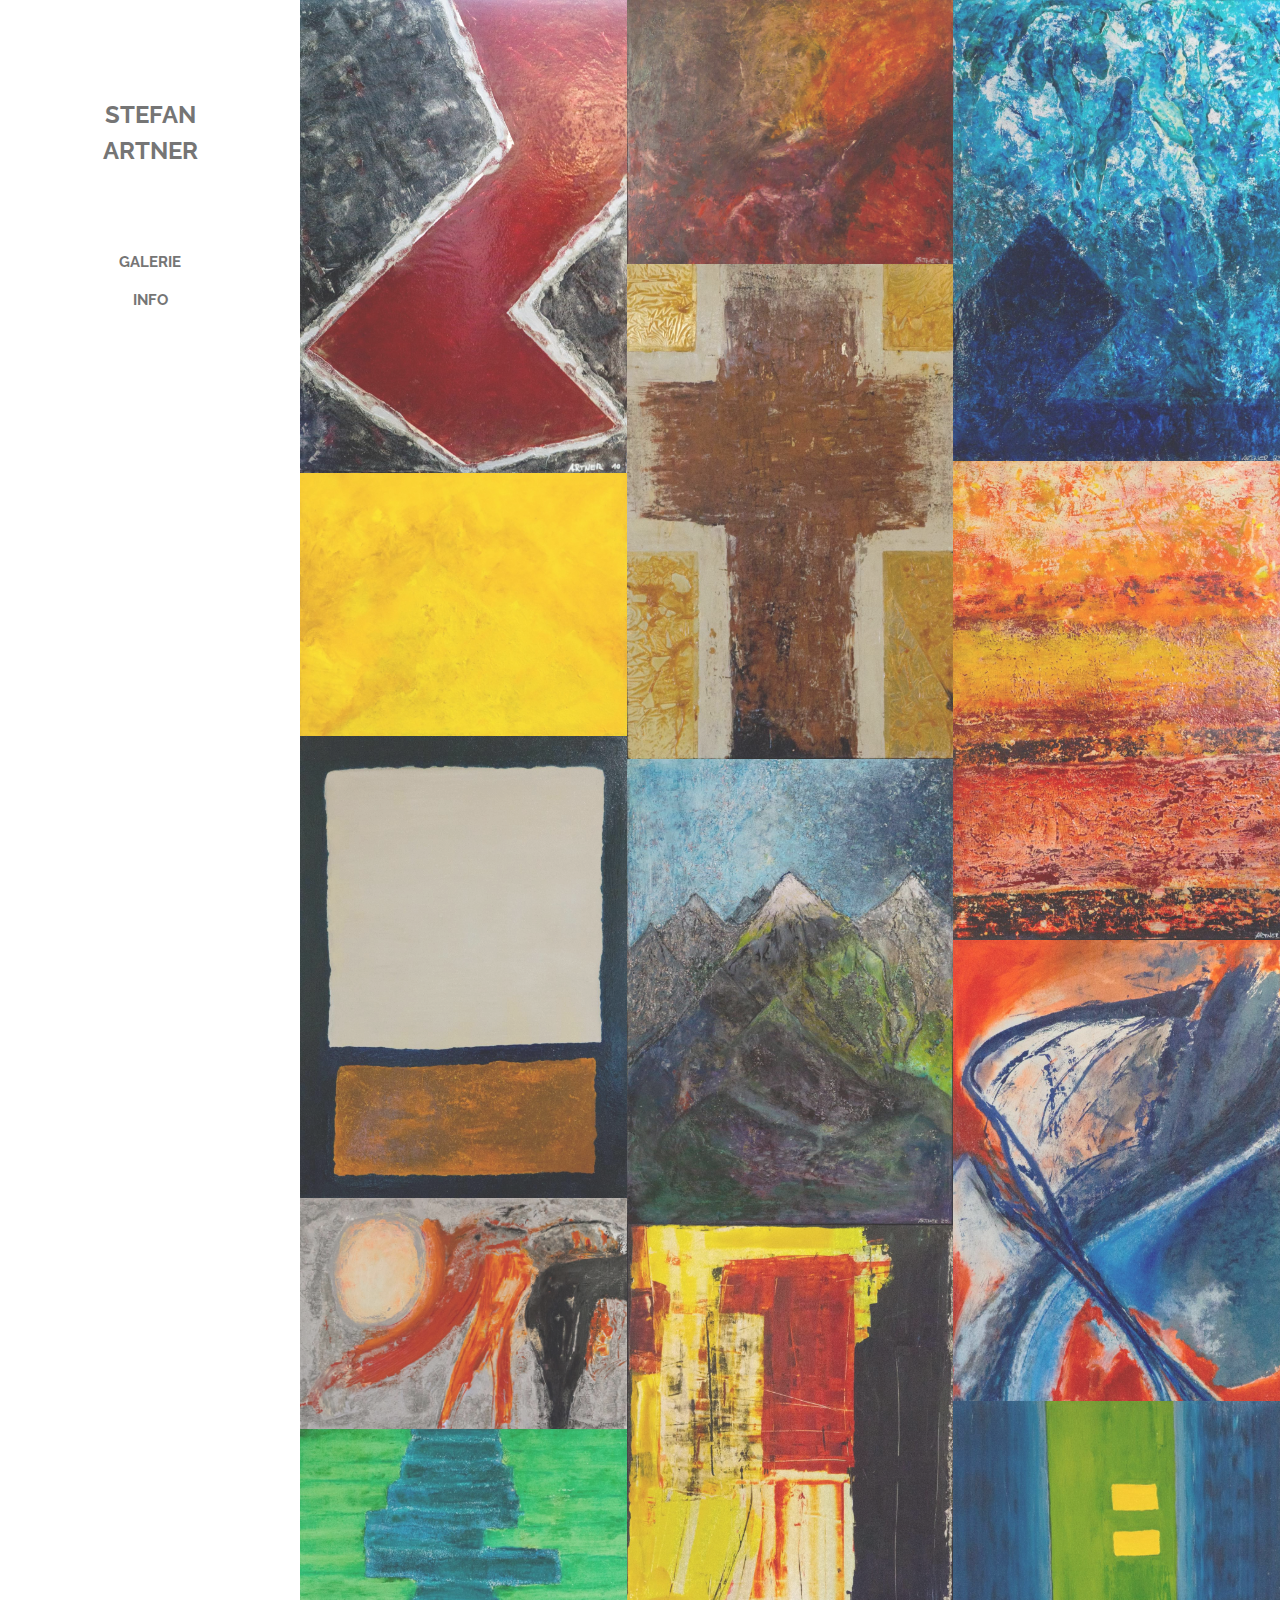
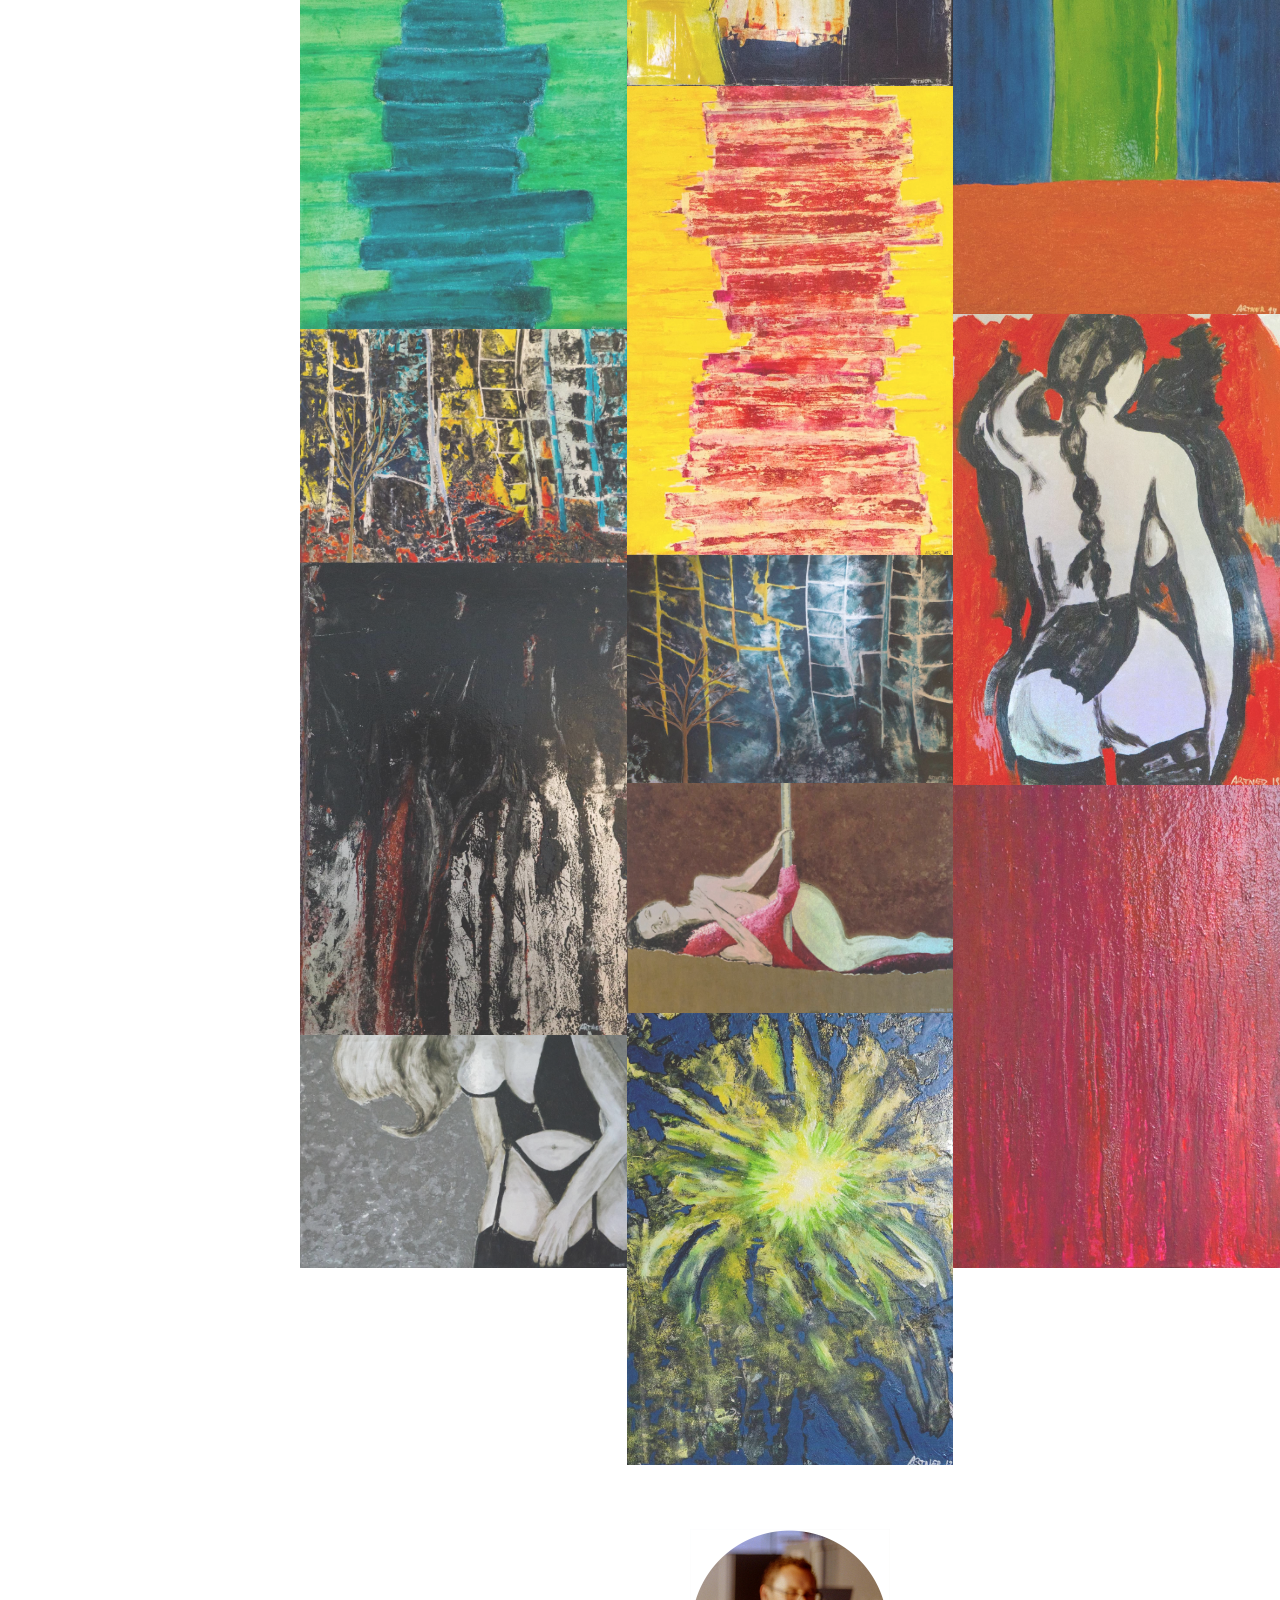
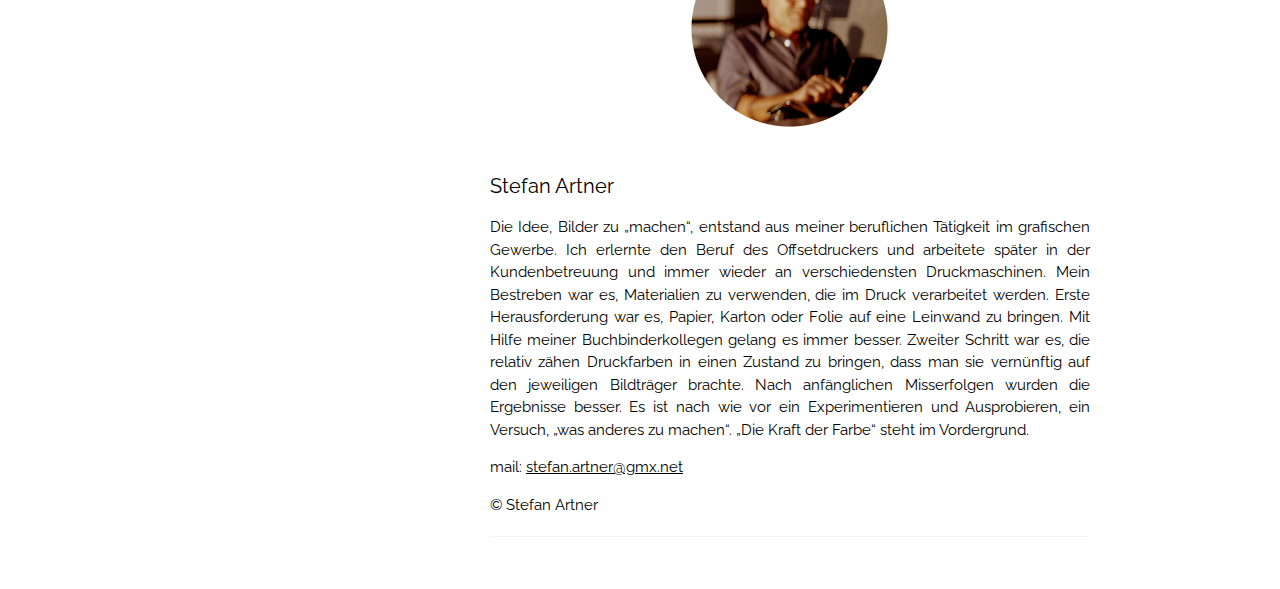
==== index.html @ 004d43f9 "Update index.html" ====
<!DOCTYPE html>
<html lang="en">
<head>
<title>Stefan Artner</title>
<meta charset="UTF-8">
<meta name="viewport" content="width=device-width, initial-scale=1">
<link rel="stylesheet" href="https://www.w3schools.com/w3css/4/w3.css">
<link rel="stylesheet" href="https://fonts.googleapis.com/css?family=Raleway">
<style>
body,h1,h2,h3,h4,h5 {font-family: "Raleway", sans-serif}
.w3-third img{margin-bottom: 0px; opacity: 0.8; cursor: pointer}
.w3-third img:hover{opacity: 1}
</style>
</head>
<body class="w3-light-white w3-content" style="max-width:1600px">

<!-- Sidebar/menu -->
<nav class="w3-sidebar w3-bar-block w3-white w3-animate-left w3-text-grey w3-collapse w3-top w3-center" style="z-index:3;width:300px;font-weight:bold" id="mySidebar"><br>
  <h3 class="w3-padding-64 w3-center"><b>STEFAN<br>ARTNER</b></h3>
  <a href="#" onclick="w3_close()" class="w3-bar-item w3-button">GALERIE</a> 
  <a href="#info" onclick="w3_close()" class="w3-bar-item w3-button">INFO</a> 
</nav>
<!-- Top menu on small screens -->
<header class="w3-container w3-top w3-hide-large w3-white w3-xlarge w3-padding-16">
  <span class="w3-left w3-padding">STEFAN ARTNER</span>
  <a href="javascript:void(0)" class="w3-right w3-button w3-white" onclick="w3_open()">☰</a>
</header>

<!-- Overlay effect when opening sidebar on small screens -->
<div class="w3-overlay w3-hide-large w3-animate-opacity" onclick="w3_close()" style="cursor:pointer" title="close side menu" id="myOverlay"></div>

<!-- !PAGE CONTENT! -->
<div class="w3-main" style="margin-left:300px">

  <!-- Push down content on small screens --> 
  <div class="w3-hide-large" style="margin-top:83px"></div>
  
  <!-- Photo grid -->
  <div class="w3-row">
    <div class="w3-third">
      <img src="gallery/5.jpg" style="width:100%" onclick="onClick(this)" loading="lazy" alt="'Der Weg'<br>70x101<br>&copy; Stefan Artner">
     <img src="gallery/2.jpg" style="width:100%" onclick="onClick(this)" loading="lazy" alt="'Da kummt die Sunn'<br>92x112<br>&copy; Stefan Artner">
      <img src="gallery/8.jpg" style="width:100%" onclick="onClick(this)" loading="lazy" alt="'Die Kraft der Farbe 1'<br>63x88<br>&copy; Stefan Artner">
      <img src="gallery/11.jpg" style="width:100%" onclick="onClick(this)" loading="lazy" alt="'Schneeballeffekt'<br>70x100<br>&copy; Stefan Artner">
      <img src="gallery/14.jpg" style="width:100%" onclick="onClick(this)" loading="lazy" alt="'Jahreszeiten 2'<br>60x92<br>&copy; Stefan Artner">
      <img src="gallery/15.jpg" style="width:100%" onclick="onClick(this)" loading="lazy" alt="'Mariupol a.m.'<br>63x88<br>&copy; Stefan Artner">
      <img src="gallery/19.jpg" style="width:100%" onclick="onClick(this)" loading="lazy" alt="'Keine Angst'<br>70x100<br>&copy; Stefan Artner">
      <img src="gallery/16 a.jpg" style="width:100%" onclick="onClick(this)" loading="lazy" alt="'Runa'<br>64x90<br>&copy; Stefan Artner">
    </div>
    
    <div class="w3-third">
      <img src="gallery/1.jpg" style="width:100%" onclick="onClick(this)" loading="lazy" alt="'La Vita'<br>92x112<br>&copy; Stefan Artner">
      <img src="gallery/4.jpg" style="width:100%" onclick="onClick(this)" loading="lazy" alt="'Kreuzung'<br>60x91<br>&copy; Stefan Artner">
      <img src="gallery/7.jpg" style="width:100%" onclick="onClick(this)" loading="lazy" alt="'Osttirol'<br>71x101<br>&copy; Stefan Artner">
      <img src="gallery/10.jpg" style="width:100%" onclick="onClick(this)" loading="lazy" alt="'Das Erste'<br>61x86<br>&copy; Stefan Artner">
      <img src="gallery/13.jpg" style="width:100%" onclick="onClick(this)" loading="lazy" alt="'Jahreszeiten 1'<br>60x86<br>&copy; Stefan Artner">
      <img src="gallery/15 a.jpg" style="width:100%" onclick="onClick(this)" loading="lazy" alt="'Mariupol a.m.'<br>63x88<br>&copy; Stefan Artner">
      <img src="gallery/16.jpg" style="width:100%" onclick="onClick(this)" loading="lazy" alt="'Lilith'<br>64x90<br>&copy; Stefan Artner">
      <img src="gallery/18.jpg" style="width:100%" onclick="onClick(this)" loading="lazy" alt="'Sirius'<br>63,5x86,5<br>&copy; Stefan Artner">
    </div>

    <div class="w3-third">
      <img src="gallery/3.jpg" style="width:100%" onclick="onClick(this)" loading="lazy" alt="'Wettlauf'<br>63x88<br>&copy; Stefan Artner">
      <img src="gallery/6.jpg" style="width:100%" onclick="onClick(this)" loading="lazy" alt="'Flirren'<br>66x92<br>&copy; Stefan Artner">
      <img src="gallery/9.jpg" style="width:100%" onclick="onClick(this)" loading="lazy" alt="'Fahnenschwinger'<br>64x90<br>&copy; Stefan Artner">
      <img src="gallery/12.jpg" style="width:100%" onclick="onClick(this)" loading="lazy" alt="'Leuchtturm'<br>60x92<br>&copy; Stefan Artner">
      <img src="gallery/17.jpg" style="width:100%" onclick="onClick(this)" loading="lazy" alt="'Ophelia'<br>64x92<br>&copy; Stefan Artner">
      <img src="gallery/20.jpg" style="width:100%" onclick="onClick(this)" loading="lazy" alt="'Vorhang fällt'<br>69x98<br>&copy; Stefan Artner">
    </div>
  </div>
  
  <!-- Modal for full size images on click-->
  <div id="modal01" class="w3-modal w3-black" style="padding-top:0" onclick="this.style.display='none'">
    <span class="w3-button w3-black w3-xlarge w3-display-topright">×</span>
    <div class="w3-modal-content w3-animate-zoom w3-center w3-transparent w3-padding-64">
      <img id="img01" class="w3-image">
      <p id="caption"></p>
    </div>
  </div>

  <!-- Info section -->
  <div class="w3-container w3-white w3-center w3-text-black w3-padding-32" id="info">
    <img src="profile.png" alt=" " class="w3-image w3-padding-32" width="200" height="650">
    <div class="w3-content w3-justify" style="max-width:600px">
      <h4>Stefan Artner</h4>
      <p>Die Idee, Bilder zu „machen“, entstand aus meiner beruflichen Tätigkeit im grafischen Gewerbe. Ich erlernte den Beruf des Offsetdruckers und arbeitete später in der Kundenbetreuung und immer wieder an verschiedensten Druckmaschinen. Mein Bestreben war es, Materialien zu verwenden, die im Druck verarbeitet werden. Erste Herausforderung war es, Papier, Karton oder Folie auf eine Leinwand zu bringen. Mit Hilfe meiner Buchbinderkollegen gelang es immer besser. Zweiter Schritt war es, die relativ zähen Druckfarben in einen Zustand zu bringen, dass man sie vernünftig auf den jeweiligen Bildträger brachte. Nach anfänglichen Misserfolgen wurden die Ergebnisse besser. Es ist nach wie vor ein Experimentieren und Ausprobieren, ein Versuch, „was anderes zu machen“. „Die Kraft der Farbe“ steht im Vordergrund.
      </p>
      <p>mail: <a href= "mailto:stefan.artner@gmx.net">stefan.artner@gmx.net</a></p>
      </p>
      <p>&copy; Stefan Artner</p>
      <hr class="w3-opacity">

        
      </div>
    </div>
  </div>


<!-- End page content -->
</div>

<script>
// Script to open and close sidebar
function w3_open() {
  document.getElementById("mySidebar").style.display = "block";
  document.getElementById("myOverlay").style.display = "block";
}
 
function w3_close() {
  document.getElementById("mySidebar").style.display = "none";
  document.getElementById("myOverlay").style.display = "none";
}

// Modal Image Gallery
function onClick(element) {
  document.getElementById("img01").src = element.src;
  document.getElementById("modal01").style.display = "block";
  var captionText = document.getElementById("caption");
  captionText.innerHTML = element.alt;
}
</script>

</body>
</html>
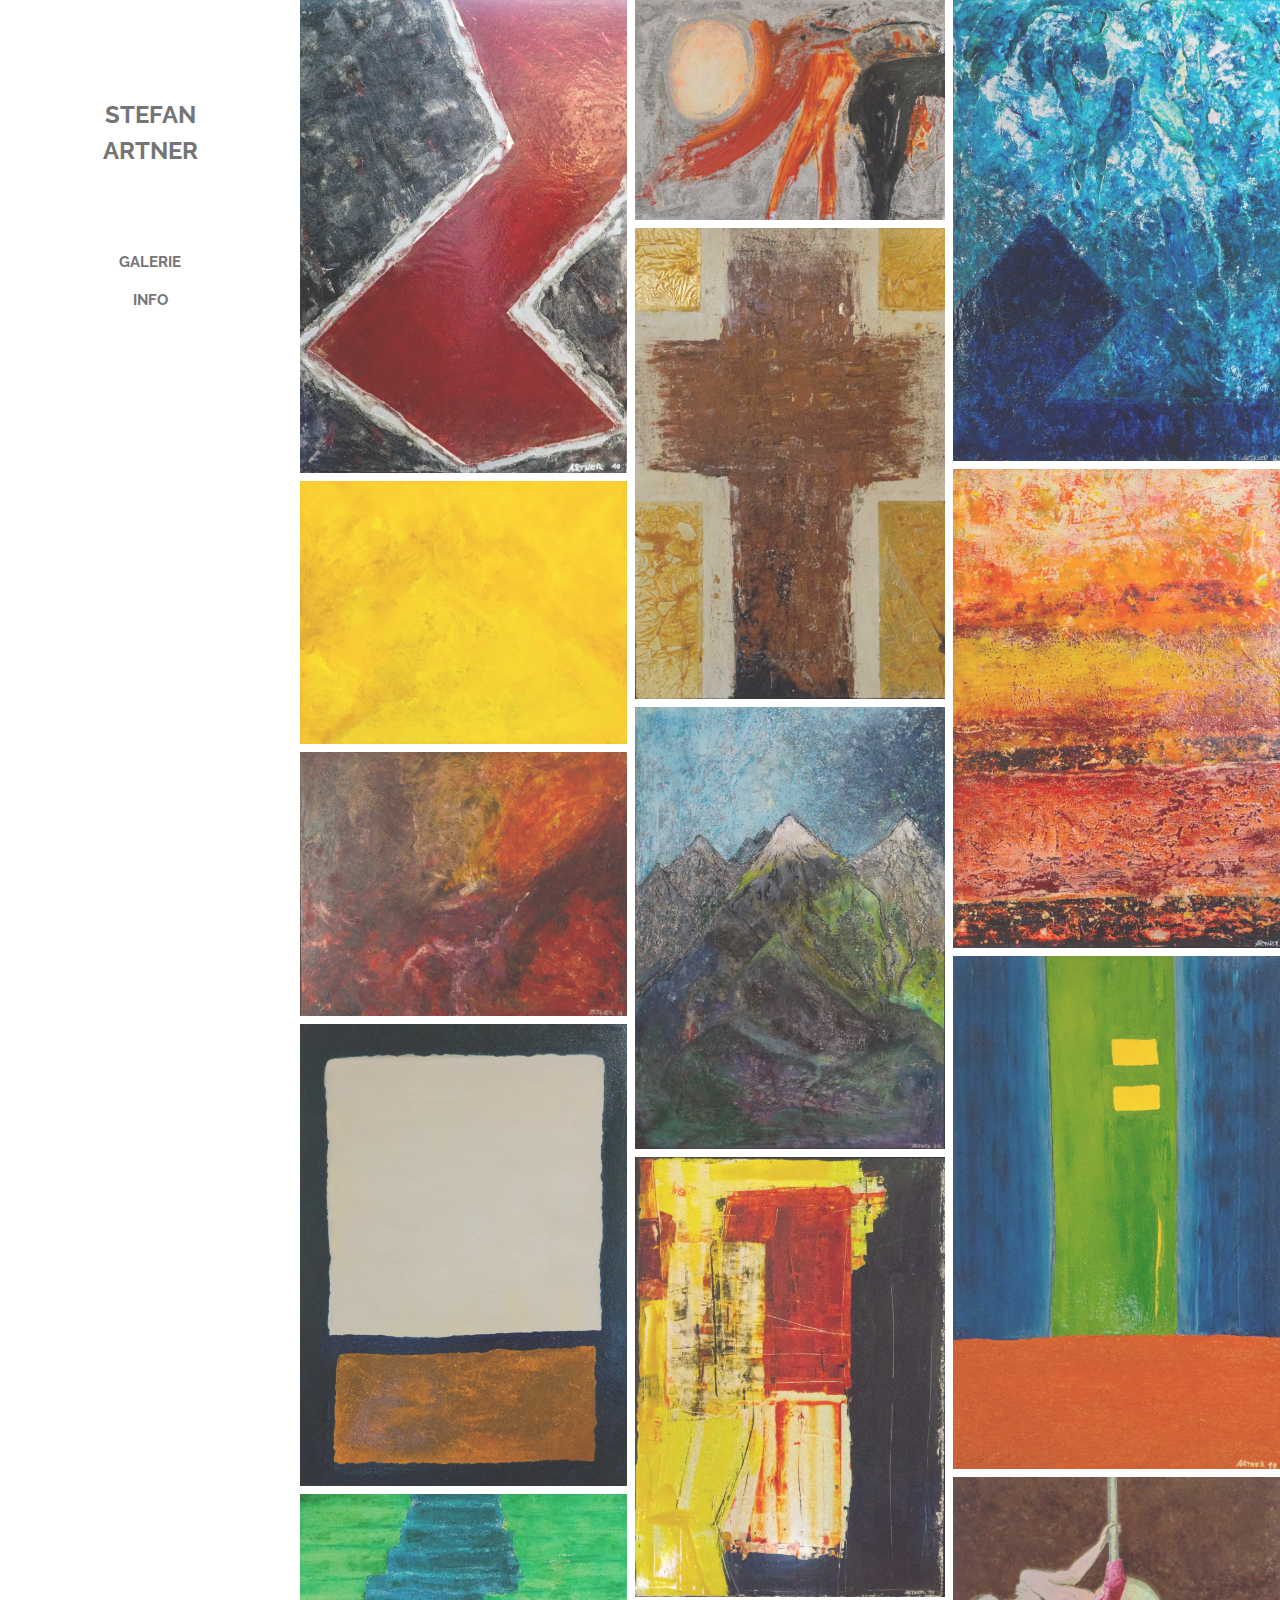
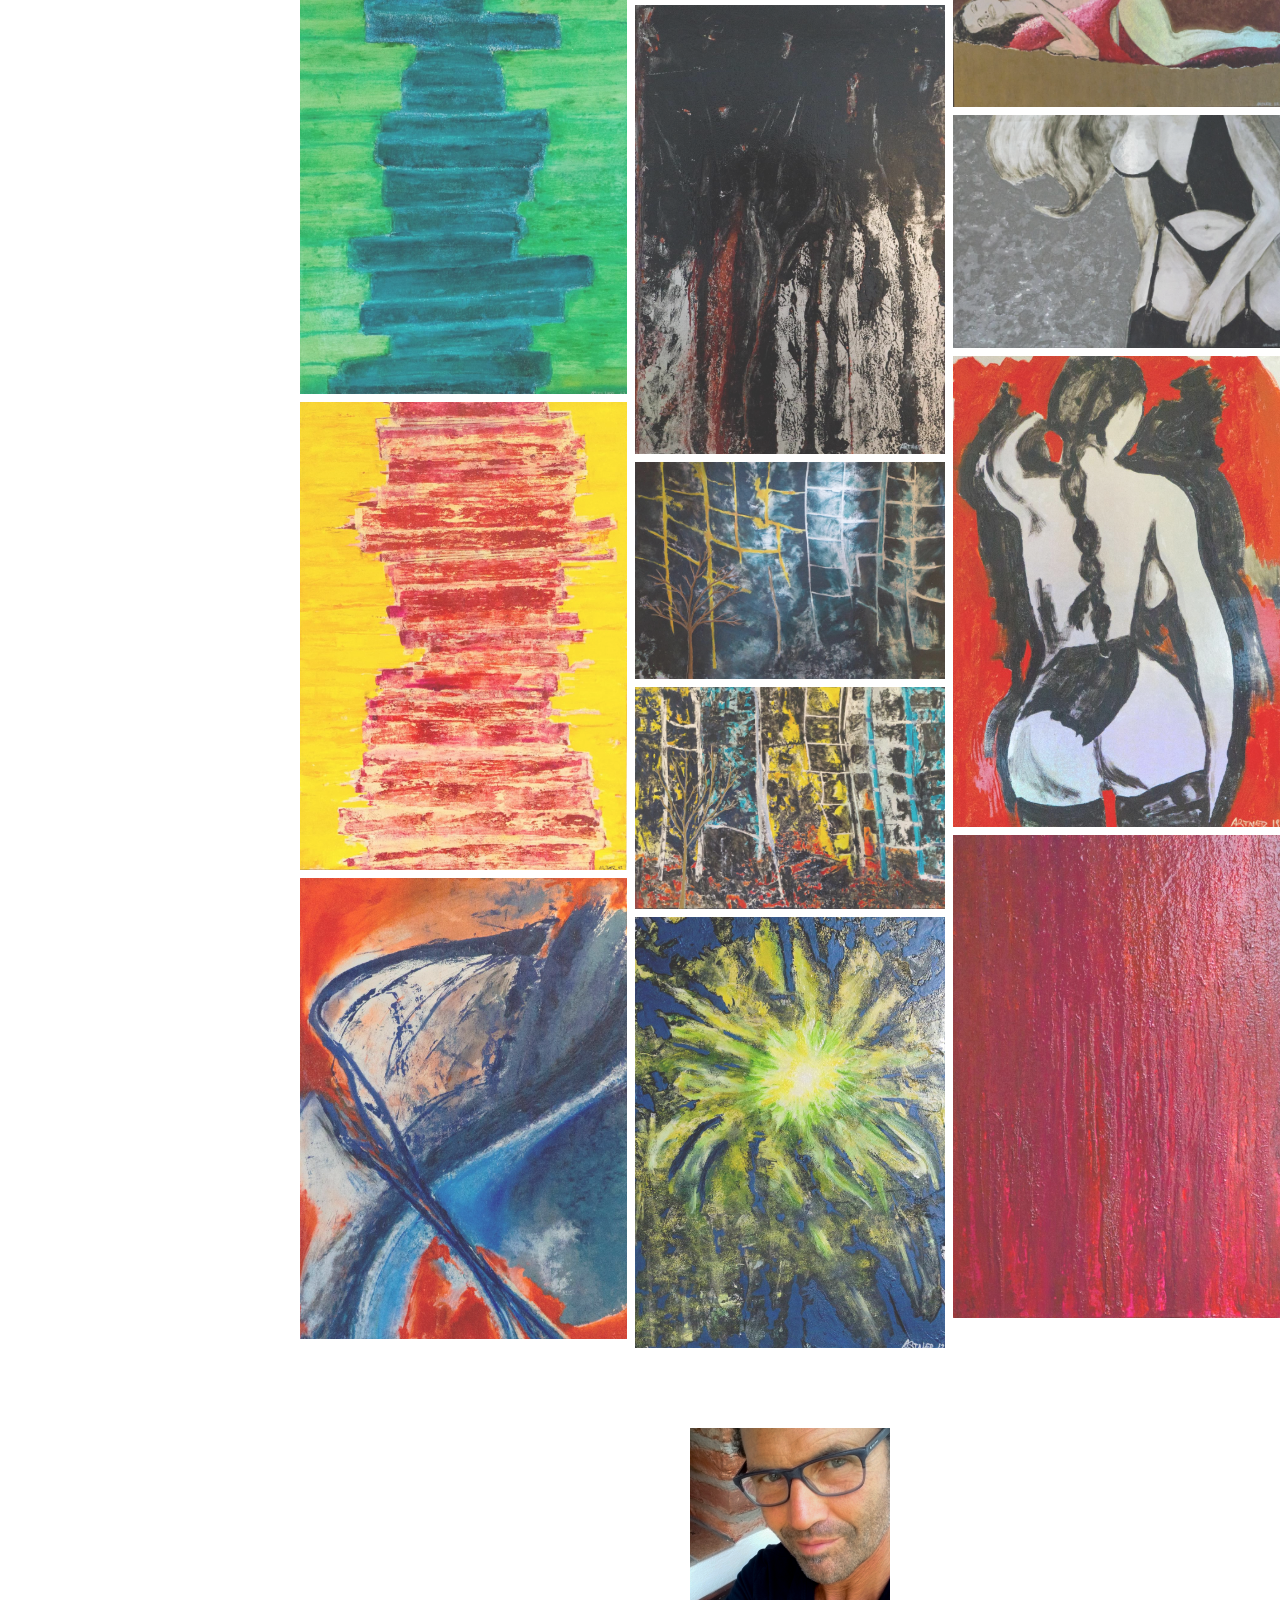
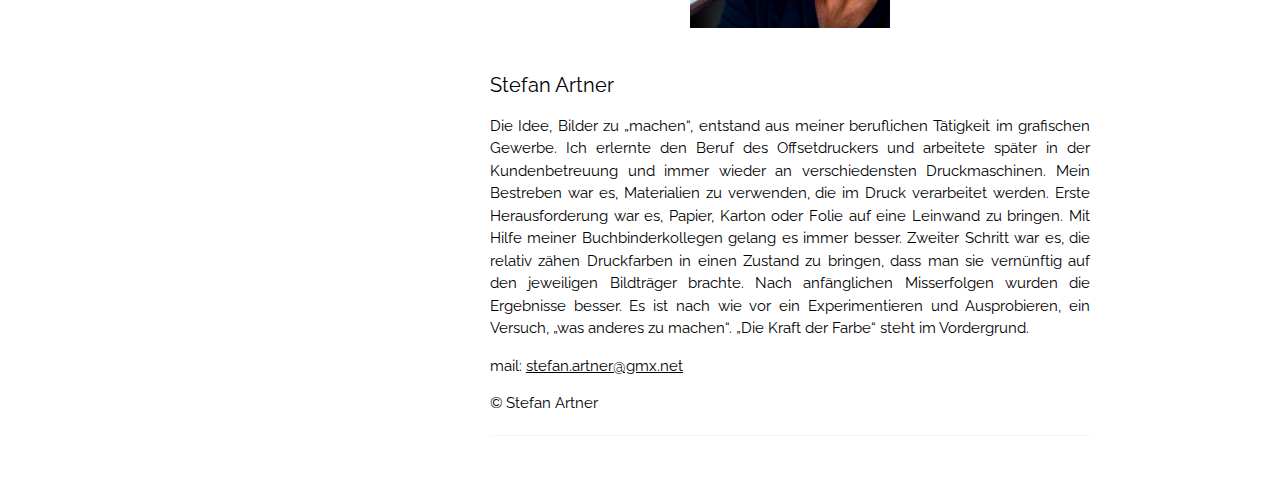
==== commit 0940b69d: "master" ====
--- a/index.html
+++ b/index.html
@@ -7,9 +7,9 @@
 <link rel="stylesheet" href="https://www.w3schools.com/w3css/4/w3.css">
 <link rel="stylesheet" href="https://fonts.googleapis.com/css?family=Raleway">
 <style>
-body,h1,h2,h3,h4,h5 {font-family: "Raleway", sans-serif}
-.w3-third img{margin-bottom: 0px; opacity: 0.8; cursor: pointer}
-.w3-third img:hover{opacity: 1}
+	body,h1,h2,h3,h4,h5 {font-family: "Raleway", sans-serif}
+	.w3-third img{margin-bottom: 8px; opacity: 0.8; cursor: pointer}
+	.w3-third img:hover{opacity: 1}
 </style>
 </head>
 <body class="w3-light-white w3-content" style="max-width:1600px">
@@ -37,33 +37,33 @@
   
   <!-- Photo grid -->
   <div class="w3-row">
-    <div class="w3-third">
+    <div class="w3-third style="margin-top: 8px!important">
       <img src="gallery/5.jpg" style="width:100%" onclick="onClick(this)" loading="lazy" alt="'Der Weg'<br>70x101<br>&copy; Stefan Artner">
      <img src="gallery/2.jpg" style="width:100%" onclick="onClick(this)" loading="lazy" alt="'Da kummt die Sunn'<br>92x112<br>&copy; Stefan Artner">
+      <img src="gallery/1.jpg" style="width:100%" onclick="onClick(this)" loading="lazy" alt="'La Vita'<br>92x112<br>&copy; Stefan Artner">
       <img src="gallery/8.jpg" style="width:100%" onclick="onClick(this)" loading="lazy" alt="'Die Kraft der Farbe 1'<br>63x88<br>&copy; Stefan Artner">
-      <img src="gallery/11.jpg" style="width:100%" onclick="onClick(this)" loading="lazy" alt="'Schneeballeffekt'<br>70x100<br>&copy; Stefan Artner">
       <img src="gallery/14.jpg" style="width:100%" onclick="onClick(this)" loading="lazy" alt="'Jahreszeiten 2'<br>60x92<br>&copy; Stefan Artner">
-      <img src="gallery/15.jpg" style="width:100%" onclick="onClick(this)" loading="lazy" alt="'Mariupol a.m.'<br>63x88<br>&copy; Stefan Artner">
-      <img src="gallery/19.jpg" style="width:100%" onclick="onClick(this)" loading="lazy" alt="'Keine Angst'<br>70x100<br>&copy; Stefan Artner">
-      <img src="gallery/16 a.jpg" style="width:100%" onclick="onClick(this)" loading="lazy" alt="'Runa'<br>64x90<br>&copy; Stefan Artner">
+      <img src="gallery/13.jpg" style="width:100%" onclick="onClick(this)" loading="lazy" alt="'Jahreszeiten 1'<br>60x86<br>&copy; Stefan Artner">
+      <img src="gallery/9.jpg" style="width:100%" onclick="onClick(this)" loading="lazy" alt="'Fahnenschwinger'<br>64x90<br>&copy; Stefan Artner">
     </div>
     
-    <div class="w3-third">
-      <img src="gallery/1.jpg" style="width:100%" onclick="onClick(this)" loading="lazy" alt="'La Vita'<br>92x112<br>&copy; Stefan Artner">
+    <div class="w3-third" style="padding: 8px; margin-top: -8px">
+      <img src="gallery/11.jpg" style="width:100%" onclick="onClick(this)" loading="lazy" alt="'Schneeballeffekt'<br>70x100<br>&copy; Stefan Artner">
       <img src="gallery/4.jpg" style="width:100%" onclick="onClick(this)" loading="lazy" alt="'Kreuzung'<br>60x91<br>&copy; Stefan Artner">
       <img src="gallery/7.jpg" style="width:100%" onclick="onClick(this)" loading="lazy" alt="'Osttirol'<br>71x101<br>&copy; Stefan Artner">
       <img src="gallery/10.jpg" style="width:100%" onclick="onClick(this)" loading="lazy" alt="'Das Erste'<br>61x86<br>&copy; Stefan Artner">
-      <img src="gallery/13.jpg" style="width:100%" onclick="onClick(this)" loading="lazy" alt="'Jahreszeiten 1'<br>60x86<br>&copy; Stefan Artner">
+      <img src="gallery/19.jpg" style="width:100%" onclick="onClick(this)" loading="lazy" alt="'Keine Angst'<br>70x100<br>&copy; Stefan Artner">
       <img src="gallery/15 a.jpg" style="width:100%" onclick="onClick(this)" loading="lazy" alt="'Mariupol a.m.'<br>63x88<br>&copy; Stefan Artner">
-      <img src="gallery/16.jpg" style="width:100%" onclick="onClick(this)" loading="lazy" alt="'Lilith'<br>64x90<br>&copy; Stefan Artner">
+      <img src="gallery/15.jpg" style="width:100%" onclick="onClick(this)" loading="lazy" alt="'Mariupol a.m.'<br>63x88<br>&copy; Stefan Artner">
       <img src="gallery/18.jpg" style="width:100%" onclick="onClick(this)" loading="lazy" alt="'Sirius'<br>63,5x86,5<br>&copy; Stefan Artner">
     </div>
 
     <div class="w3-third">
       <img src="gallery/3.jpg" style="width:100%" onclick="onClick(this)" loading="lazy" alt="'Wettlauf'<br>63x88<br>&copy; Stefan Artner">
       <img src="gallery/6.jpg" style="width:100%" onclick="onClick(this)" loading="lazy" alt="'Flirren'<br>66x92<br>&copy; Stefan Artner">
-      <img src="gallery/9.jpg" style="width:100%" onclick="onClick(this)" loading="lazy" alt="'Fahnenschwinger'<br>64x90<br>&copy; Stefan Artner">
       <img src="gallery/12.jpg" style="width:100%" onclick="onClick(this)" loading="lazy" alt="'Leuchtturm'<br>60x92<br>&copy; Stefan Artner">
+      <img src="gallery/16.jpg" style="width:100%" onclick="onClick(this)" loading="lazy" alt="'Lilith'<br>64x90<br>&copy; Stefan Artner">
+      <img src="gallery/16 a.jpg" style="width:100%" onclick="onClick(this)" loading="lazy" alt="'Runa'<br>64x90<br>&copy; Stefan Artner">
       <img src="gallery/17.jpg" style="width:100%" onclick="onClick(this)" loading="lazy" alt="'Ophelia'<br>64x92<br>&copy; Stefan Artner">
       <img src="gallery/20.jpg" style="width:100%" onclick="onClick(this)" loading="lazy" alt="'Vorhang fällt'<br>69x98<br>&copy; Stefan Artner">
     </div>
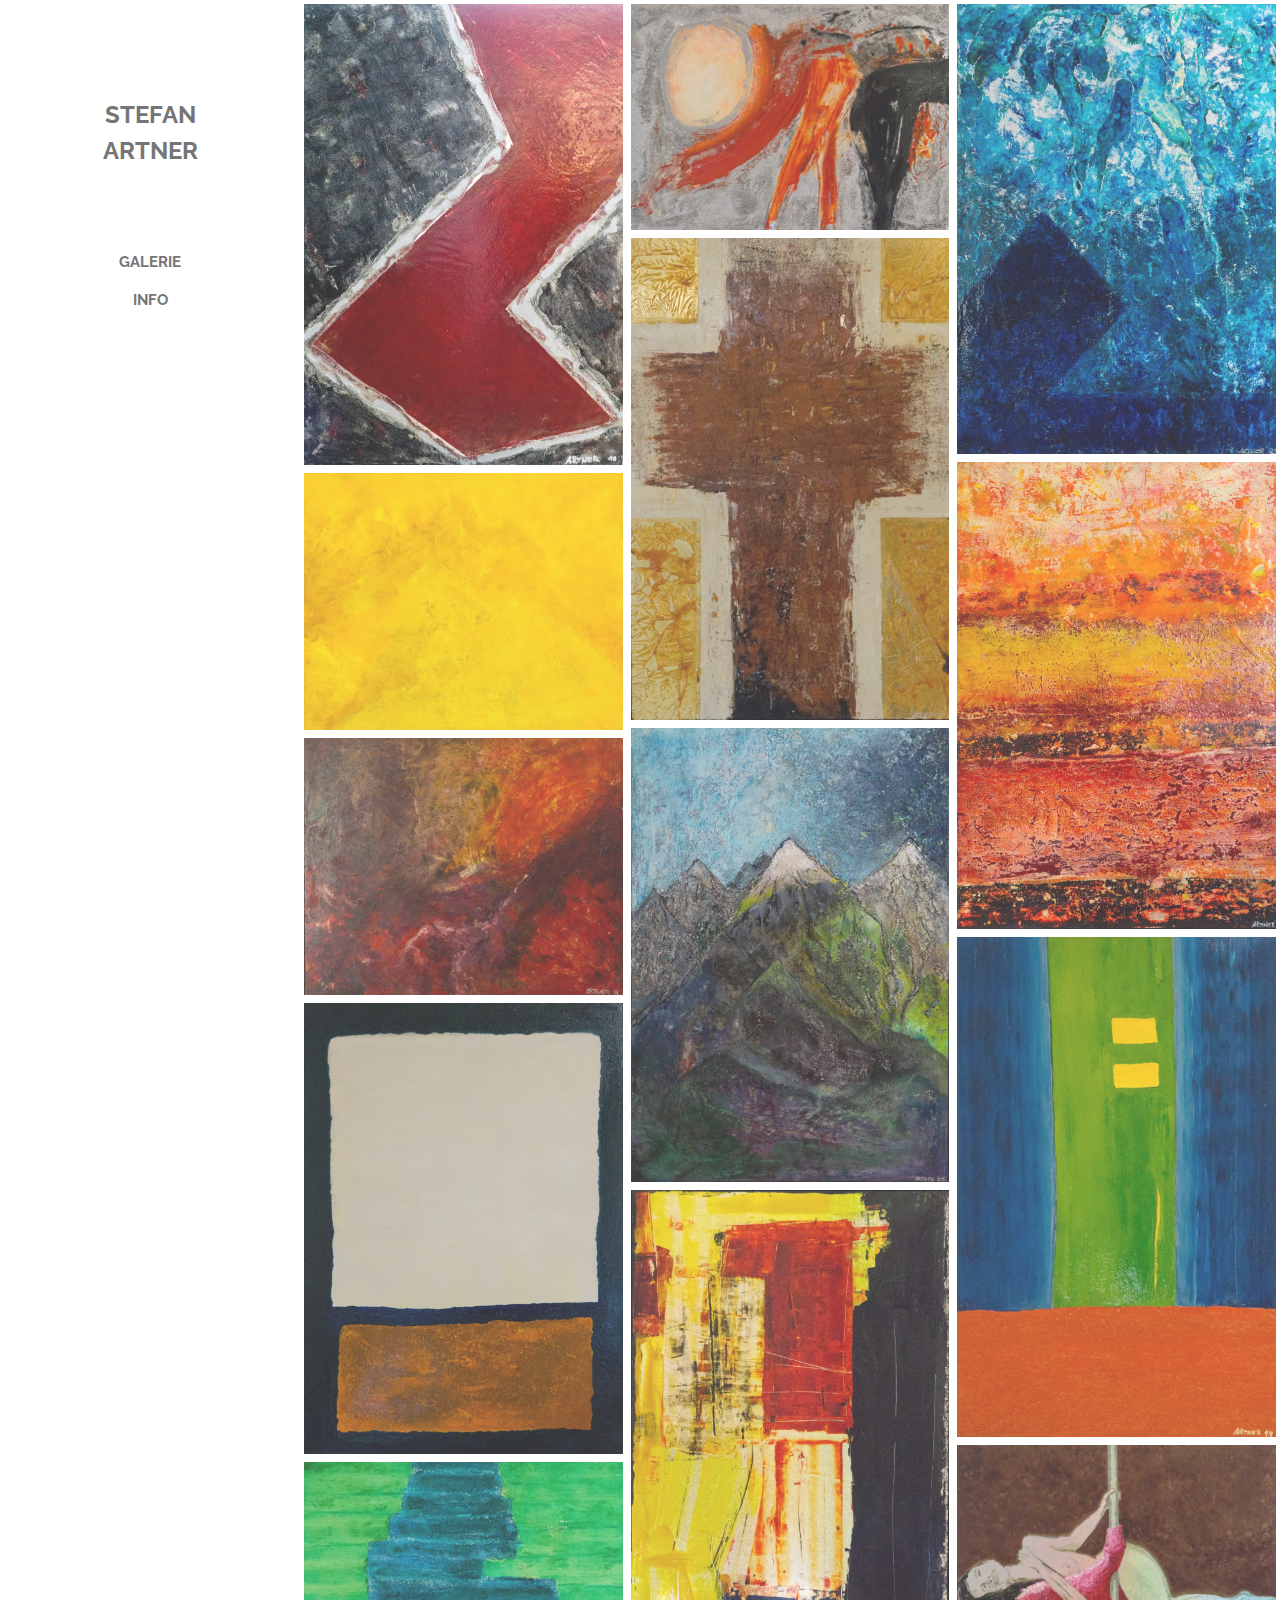
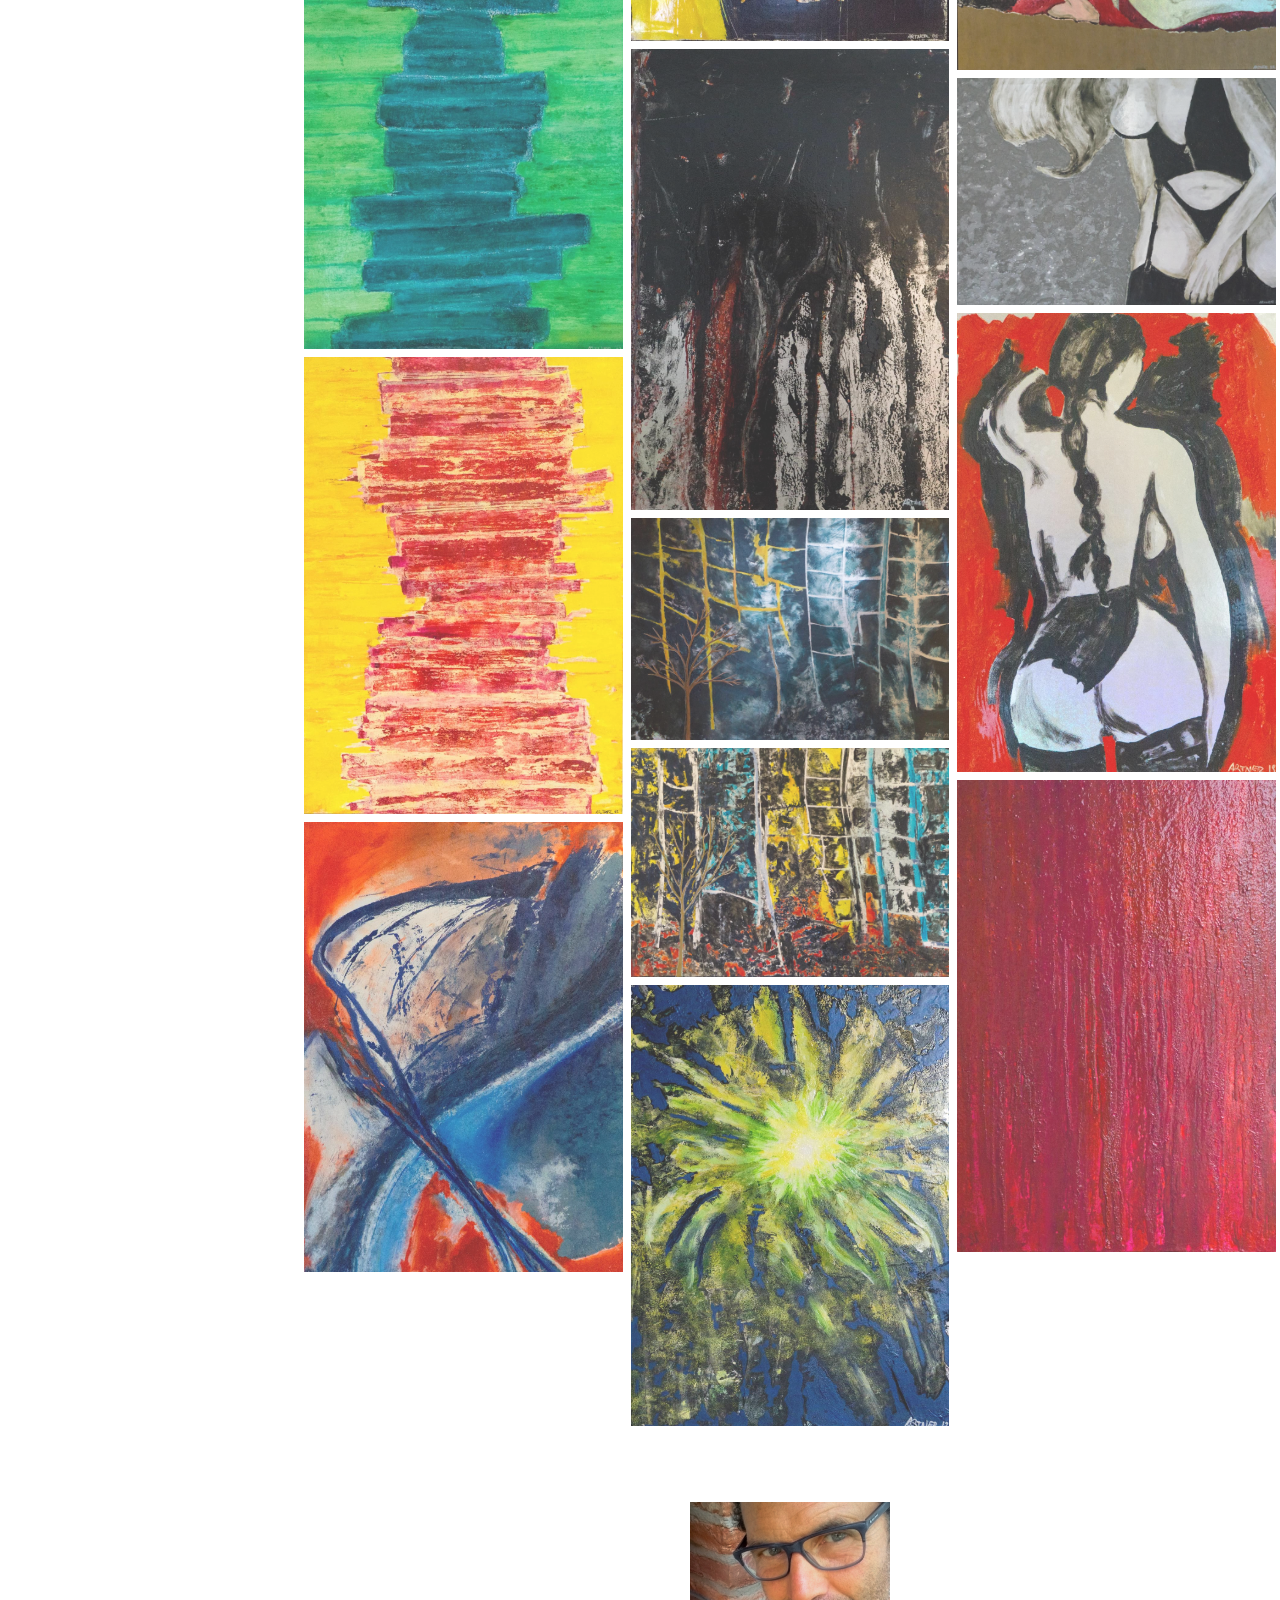
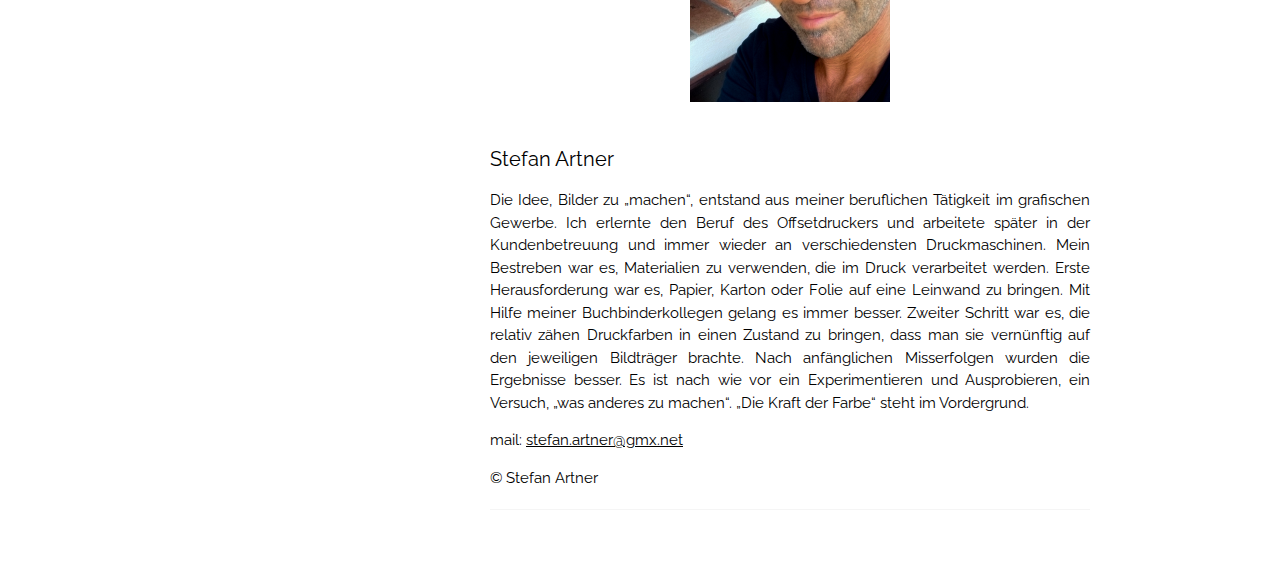
==== commit c990d3aa: "Update index.html" ====
--- a/index.html
+++ b/index.html
@@ -37,7 +37,7 @@
   
   <!-- Photo grid -->
   <div class="w3-row">
-    <div class="w3-third style="margin-top: 8px!important">
+    <div class="w3-third" style="padding: 4px;">
       <img src="gallery/5.jpg" style="width:100%" onclick="onClick(this)" loading="lazy" alt="'Der Weg'<br>70x101<br>&copy; Stefan Artner">
      <img src="gallery/2.jpg" style="width:100%" onclick="onClick(this)" loading="lazy" alt="'Da kummt die Sunn'<br>92x112<br>&copy; Stefan Artner">
       <img src="gallery/1.jpg" style="width:100%" onclick="onClick(this)" loading="lazy" alt="'La Vita'<br>92x112<br>&copy; Stefan Artner">
@@ -47,7 +47,7 @@
       <img src="gallery/9.jpg" style="width:100%" onclick="onClick(this)" loading="lazy" alt="'Fahnenschwinger'<br>64x90<br>&copy; Stefan Artner">
     </div>
     
-    <div class="w3-third" style="padding: 8px; margin-top: -8px">
+    <div class="w3-third" style="padding: 4px;">
       <img src="gallery/11.jpg" style="width:100%" onclick="onClick(this)" loading="lazy" alt="'Schneeballeffekt'<br>70x100<br>&copy; Stefan Artner">
       <img src="gallery/4.jpg" style="width:100%" onclick="onClick(this)" loading="lazy" alt="'Kreuzung'<br>60x91<br>&copy; Stefan Artner">
       <img src="gallery/7.jpg" style="width:100%" onclick="onClick(this)" loading="lazy" alt="'Osttirol'<br>71x101<br>&copy; Stefan Artner">
@@ -57,8 +57,8 @@
       <img src="gallery/15.jpg" style="width:100%" onclick="onClick(this)" loading="lazy" alt="'Mariupol a.m.'<br>63x88<br>&copy; Stefan Artner">
       <img src="gallery/18.jpg" style="width:100%" onclick="onClick(this)" loading="lazy" alt="'Sirius'<br>63,5x86,5<br>&copy; Stefan Artner">
     </div>
-
-    <div class="w3-third">
+ 
+    <div class="w3-third" style="padding: 4px;">
       <img src="gallery/3.jpg" style="width:100%" onclick="onClick(this)" loading="lazy" alt="'Wettlauf'<br>63x88<br>&copy; Stefan Artner">
       <img src="gallery/6.jpg" style="width:100%" onclick="onClick(this)" loading="lazy" alt="'Flirren'<br>66x92<br>&copy; Stefan Artner">
       <img src="gallery/12.jpg" style="width:100%" onclick="onClick(this)" loading="lazy" alt="'Leuchtturm'<br>60x92<br>&copy; Stefan Artner">
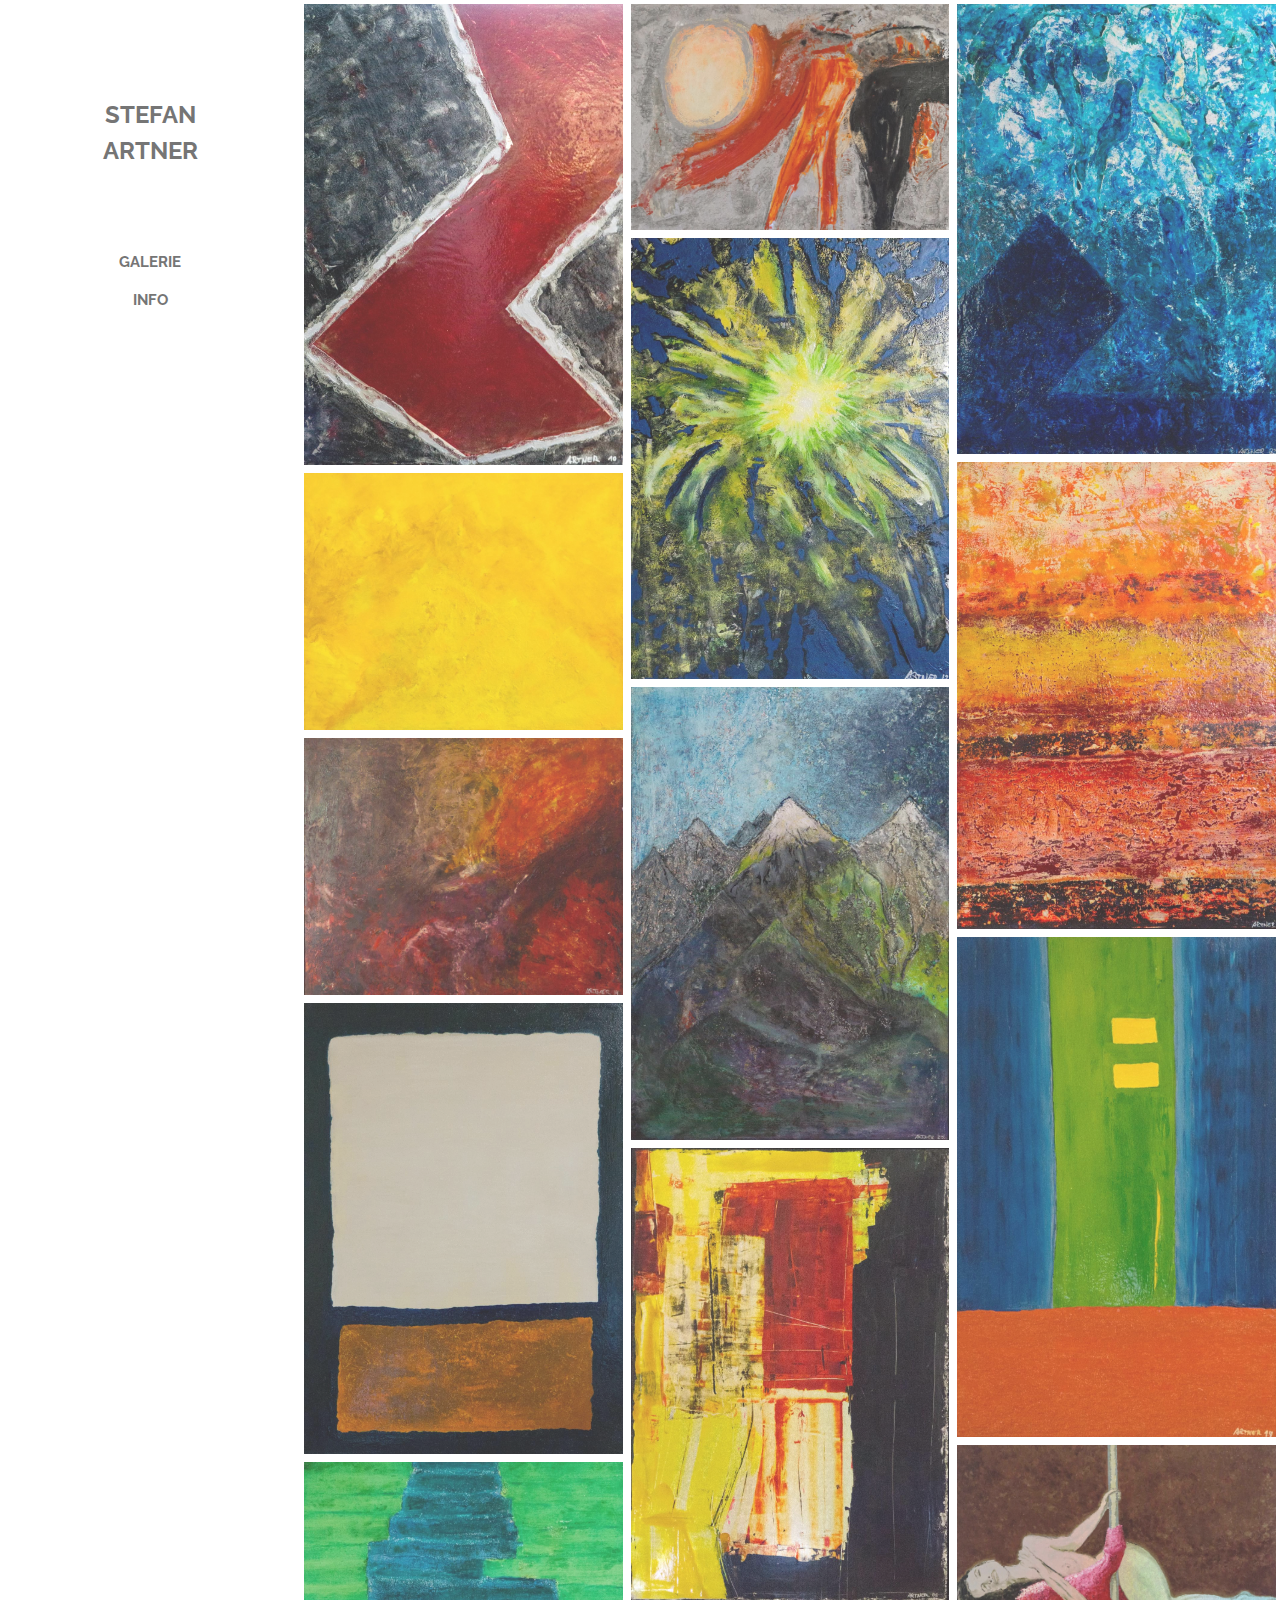
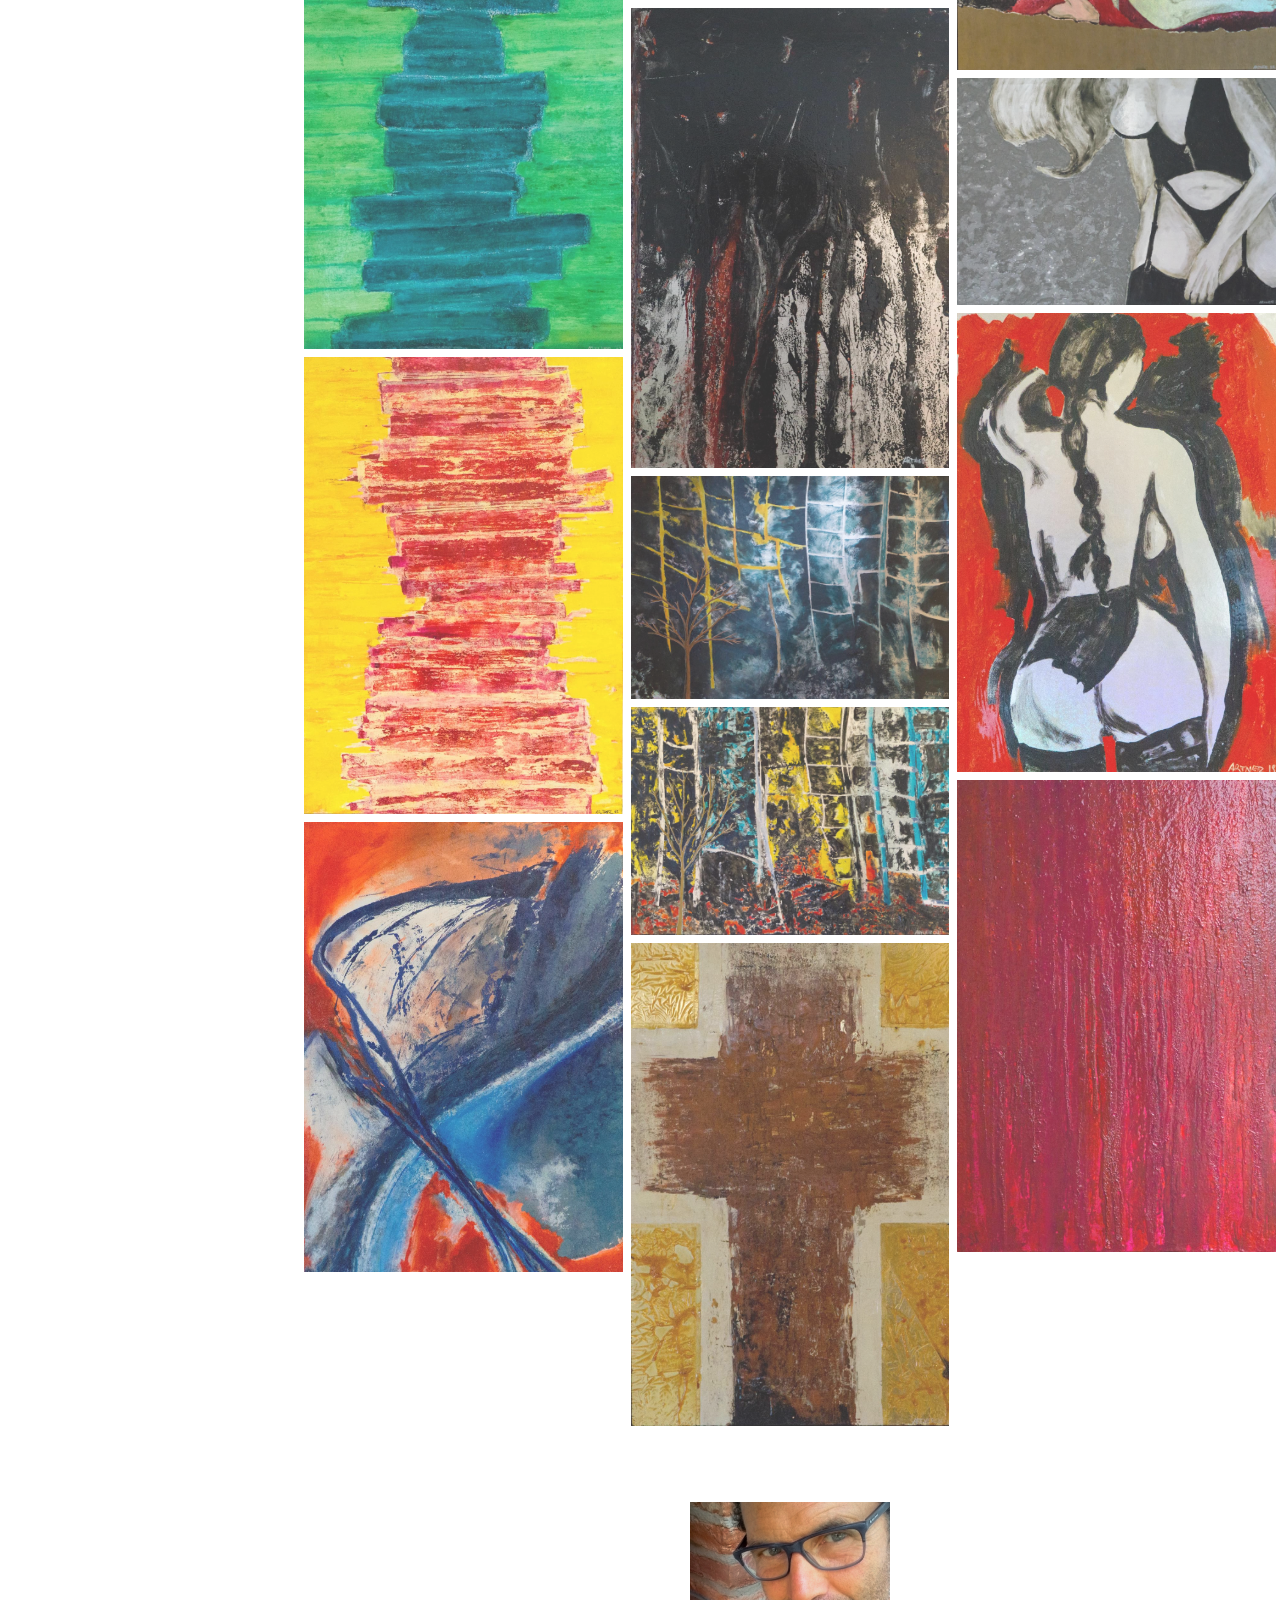
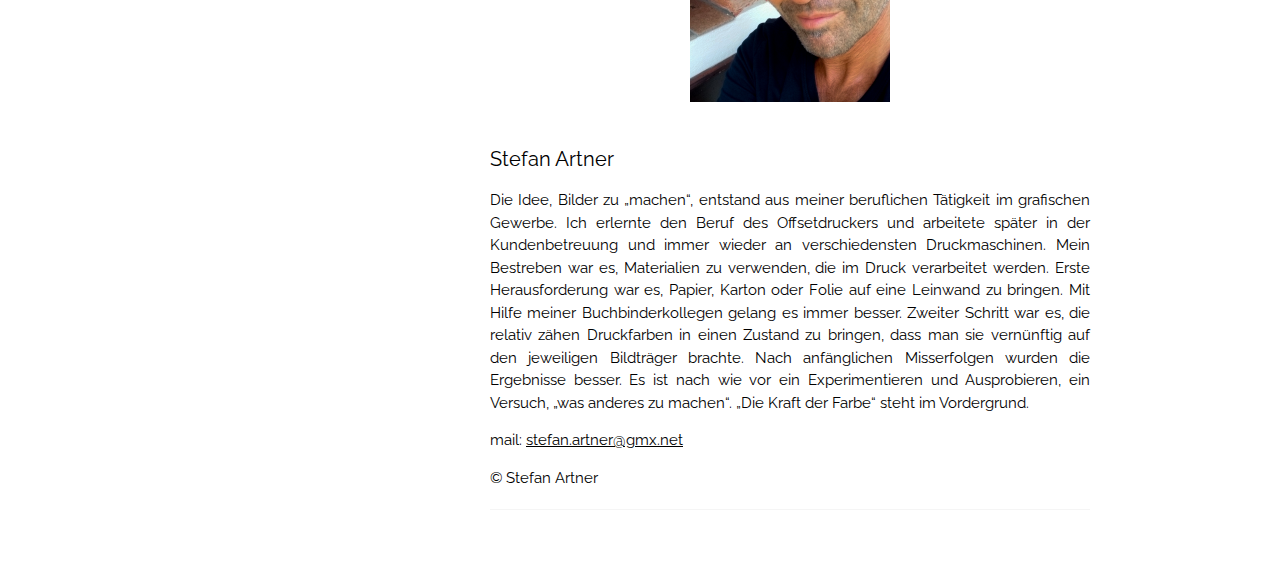
==== commit 1af846fe: "Update index.html" ====
--- a/index.html
+++ b/index.html
@@ -49,13 +49,13 @@
     
     <div class="w3-third" style="padding: 4px;">
       <img src="gallery/11.jpg" style="width:100%" onclick="onClick(this)" loading="lazy" alt="'Schneeballeffekt'<br>70x100<br>&copy; Stefan Artner">
-      <img src="gallery/4.jpg" style="width:100%" onclick="onClick(this)" loading="lazy" alt="'Kreuzung'<br>60x91<br>&copy; Stefan Artner">
+      <img src="gallery/18.jpg" style="width:100%" onclick="onClick(this)" loading="lazy" alt="'Sirius'<br>63,5x86,5<br>&copy; Stefan Artner">
       <img src="gallery/7.jpg" style="width:100%" onclick="onClick(this)" loading="lazy" alt="'Osttirol'<br>71x101<br>&copy; Stefan Artner">
       <img src="gallery/10.jpg" style="width:100%" onclick="onClick(this)" loading="lazy" alt="'Das Erste'<br>61x86<br>&copy; Stefan Artner">
       <img src="gallery/19.jpg" style="width:100%" onclick="onClick(this)" loading="lazy" alt="'Keine Angst'<br>70x100<br>&copy; Stefan Artner">
       <img src="gallery/15 a.jpg" style="width:100%" onclick="onClick(this)" loading="lazy" alt="'Mariupol a.m.'<br>63x88<br>&copy; Stefan Artner">
       <img src="gallery/15.jpg" style="width:100%" onclick="onClick(this)" loading="lazy" alt="'Mariupol a.m.'<br>63x88<br>&copy; Stefan Artner">
-      <img src="gallery/18.jpg" style="width:100%" onclick="onClick(this)" loading="lazy" alt="'Sirius'<br>63,5x86,5<br>&copy; Stefan Artner">
+      <img src="gallery/4.jpg" style="width:100%" onclick="onClick(this)" loading="lazy" alt="'Kreuzung'<br>60x91<br>&copy; Stefan Artner">
     </div>
  
     <div class="w3-third" style="padding: 4px;">
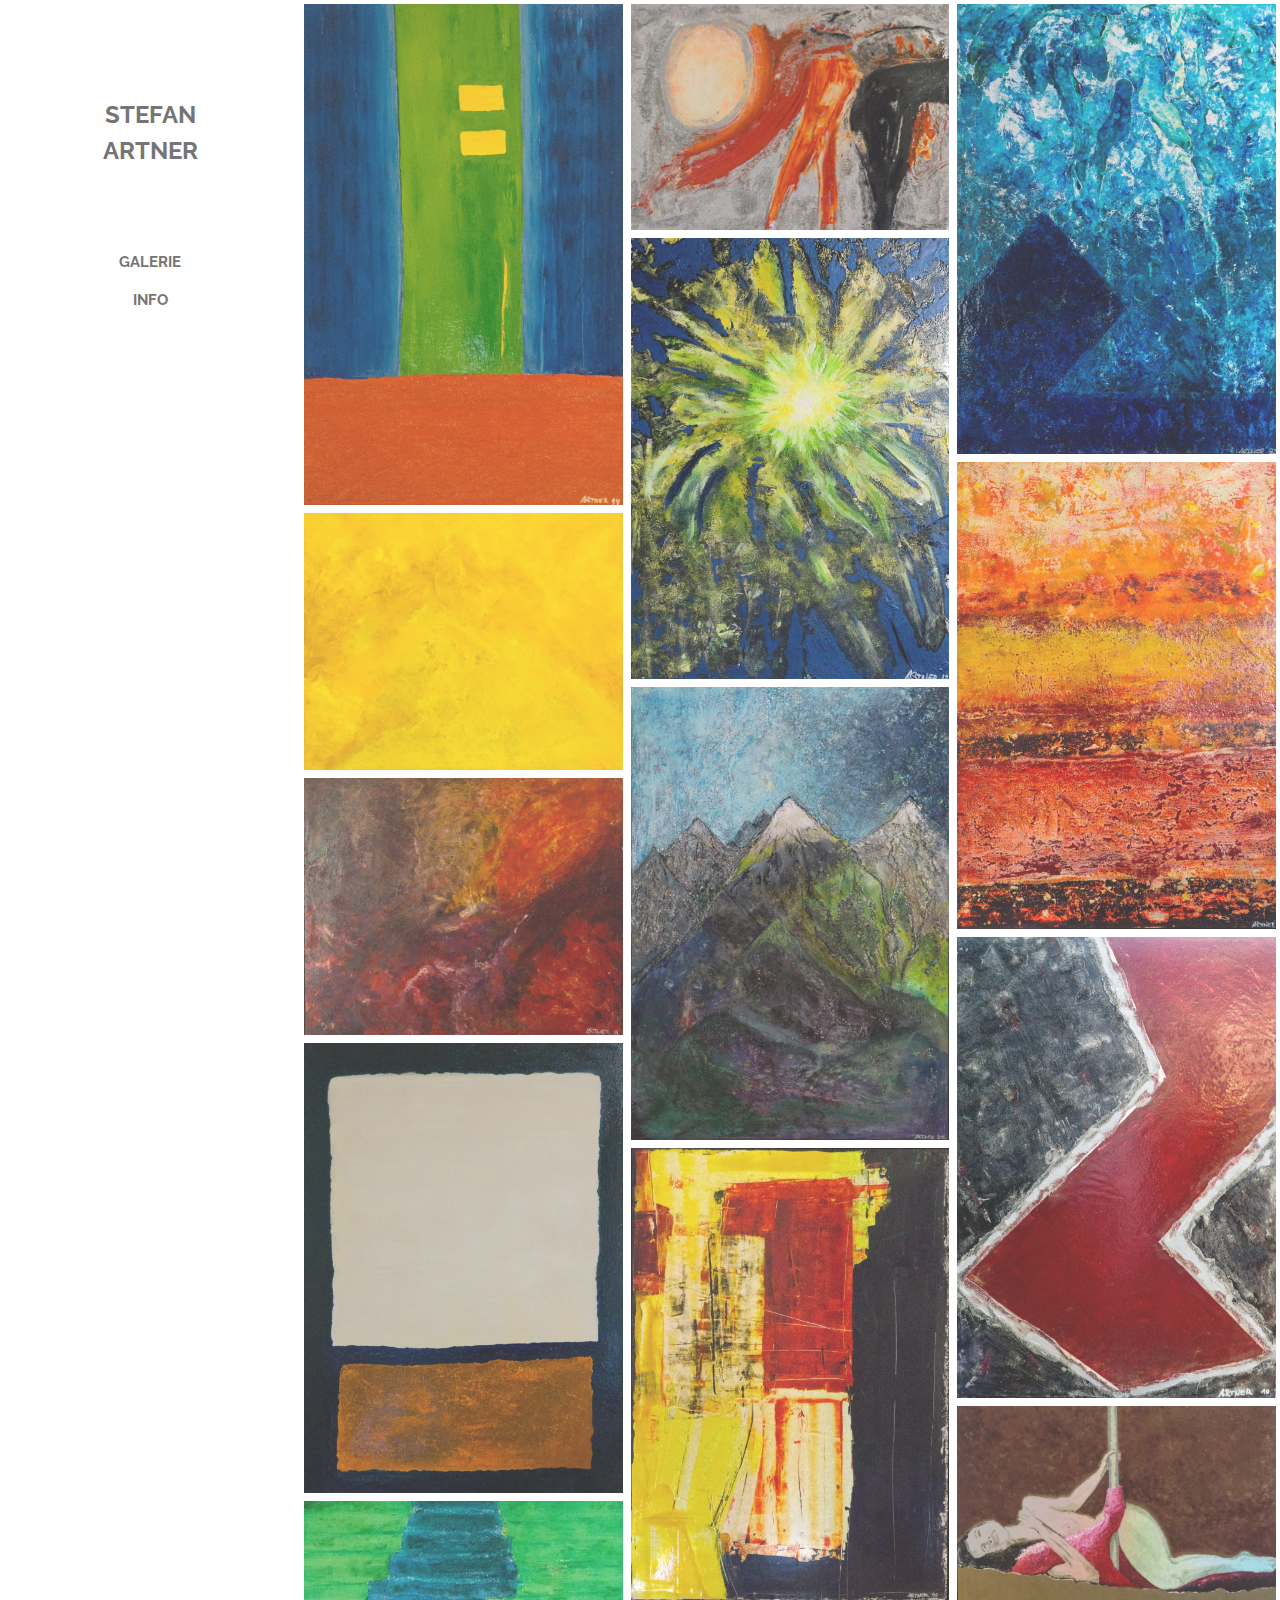
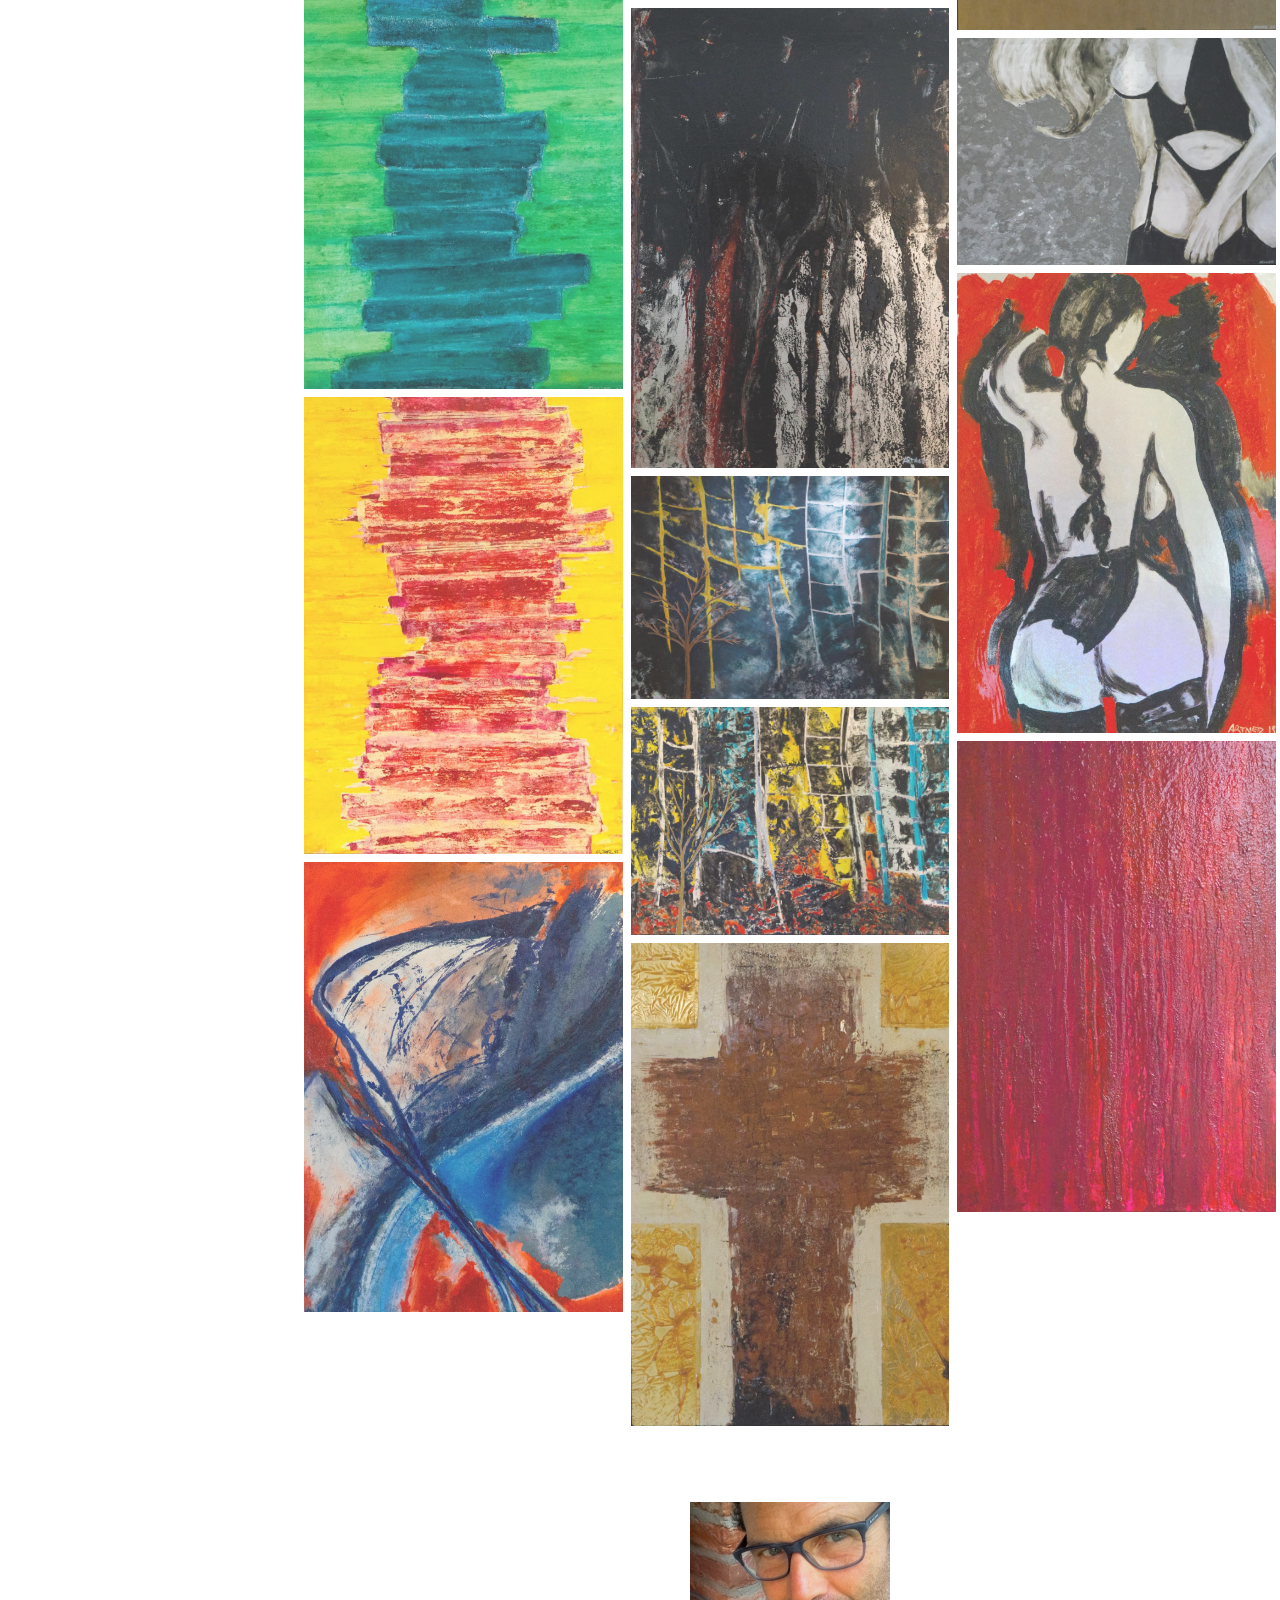
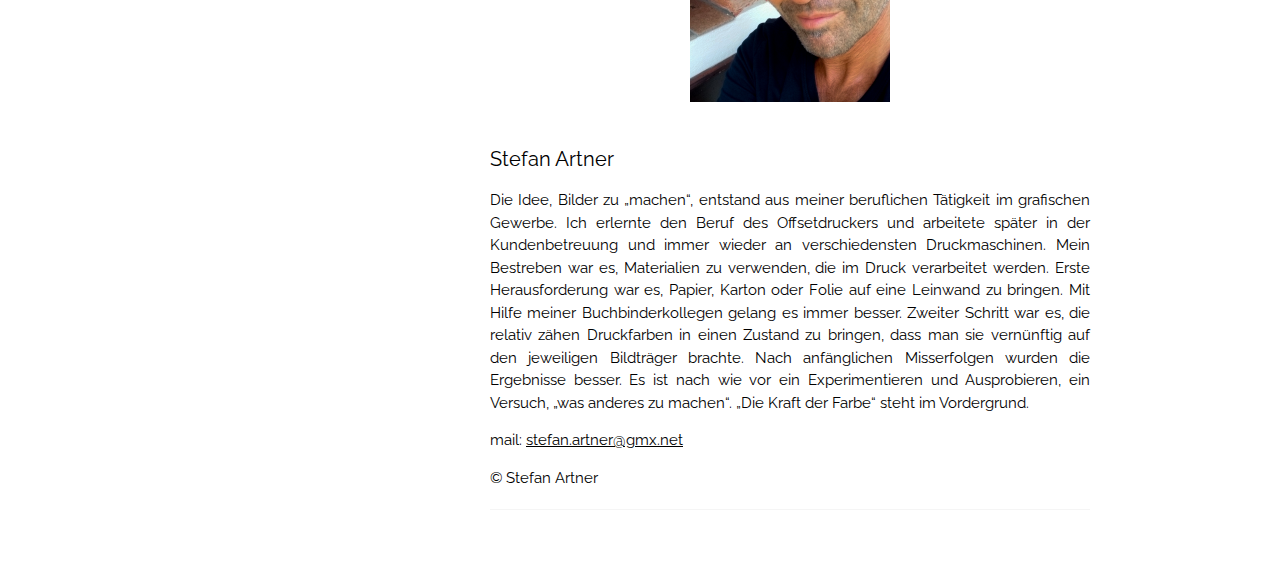
==== commit 09df3c8f: "Update index.html" ====
--- a/index.html
+++ b/index.html
@@ -38,7 +38,7 @@
   <!-- Photo grid -->
   <div class="w3-row">
     <div class="w3-third" style="padding: 4px;">
-      <img src="gallery/5.jpg" style="width:100%" onclick="onClick(this)" loading="lazy" alt="'Der Weg'<br>70x101<br>&copy; Stefan Artner">
+      <img src="gallery/12.jpg" style="width:100%" onclick="onClick(this)" loading="lazy" alt="'Leuchtturm'<br>60x92<br>&copy; Stefan Artner">
      <img src="gallery/2.jpg" style="width:100%" onclick="onClick(this)" loading="lazy" alt="'Da kummt die Sunn'<br>92x112<br>&copy; Stefan Artner">
       <img src="gallery/1.jpg" style="width:100%" onclick="onClick(this)" loading="lazy" alt="'La Vita'<br>92x112<br>&copy; Stefan Artner">
       <img src="gallery/8.jpg" style="width:100%" onclick="onClick(this)" loading="lazy" alt="'Die Kraft der Farbe 1'<br>63x88<br>&copy; Stefan Artner">
@@ -61,7 +61,7 @@
     <div class="w3-third" style="padding: 4px;">
       <img src="gallery/3.jpg" style="width:100%" onclick="onClick(this)" loading="lazy" alt="'Wettlauf'<br>63x88<br>&copy; Stefan Artner">
       <img src="gallery/6.jpg" style="width:100%" onclick="onClick(this)" loading="lazy" alt="'Flirren'<br>66x92<br>&copy; Stefan Artner">
-      <img src="gallery/12.jpg" style="width:100%" onclick="onClick(this)" loading="lazy" alt="'Leuchtturm'<br>60x92<br>&copy; Stefan Artner">
+      <img src="gallery/5.jpg" style="width:100%" onclick="onClick(this)" loading="lazy" alt="'Der Weg'<br>70x101<br>&copy; Stefan Artner">
       <img src="gallery/16.jpg" style="width:100%" onclick="onClick(this)" loading="lazy" alt="'Lilith'<br>64x90<br>&copy; Stefan Artner">
       <img src="gallery/16 a.jpg" style="width:100%" onclick="onClick(this)" loading="lazy" alt="'Runa'<br>64x90<br>&copy; Stefan Artner">
       <img src="gallery/17.jpg" style="width:100%" onclick="onClick(this)" loading="lazy" alt="'Ophelia'<br>64x92<br>&copy; Stefan Artner">
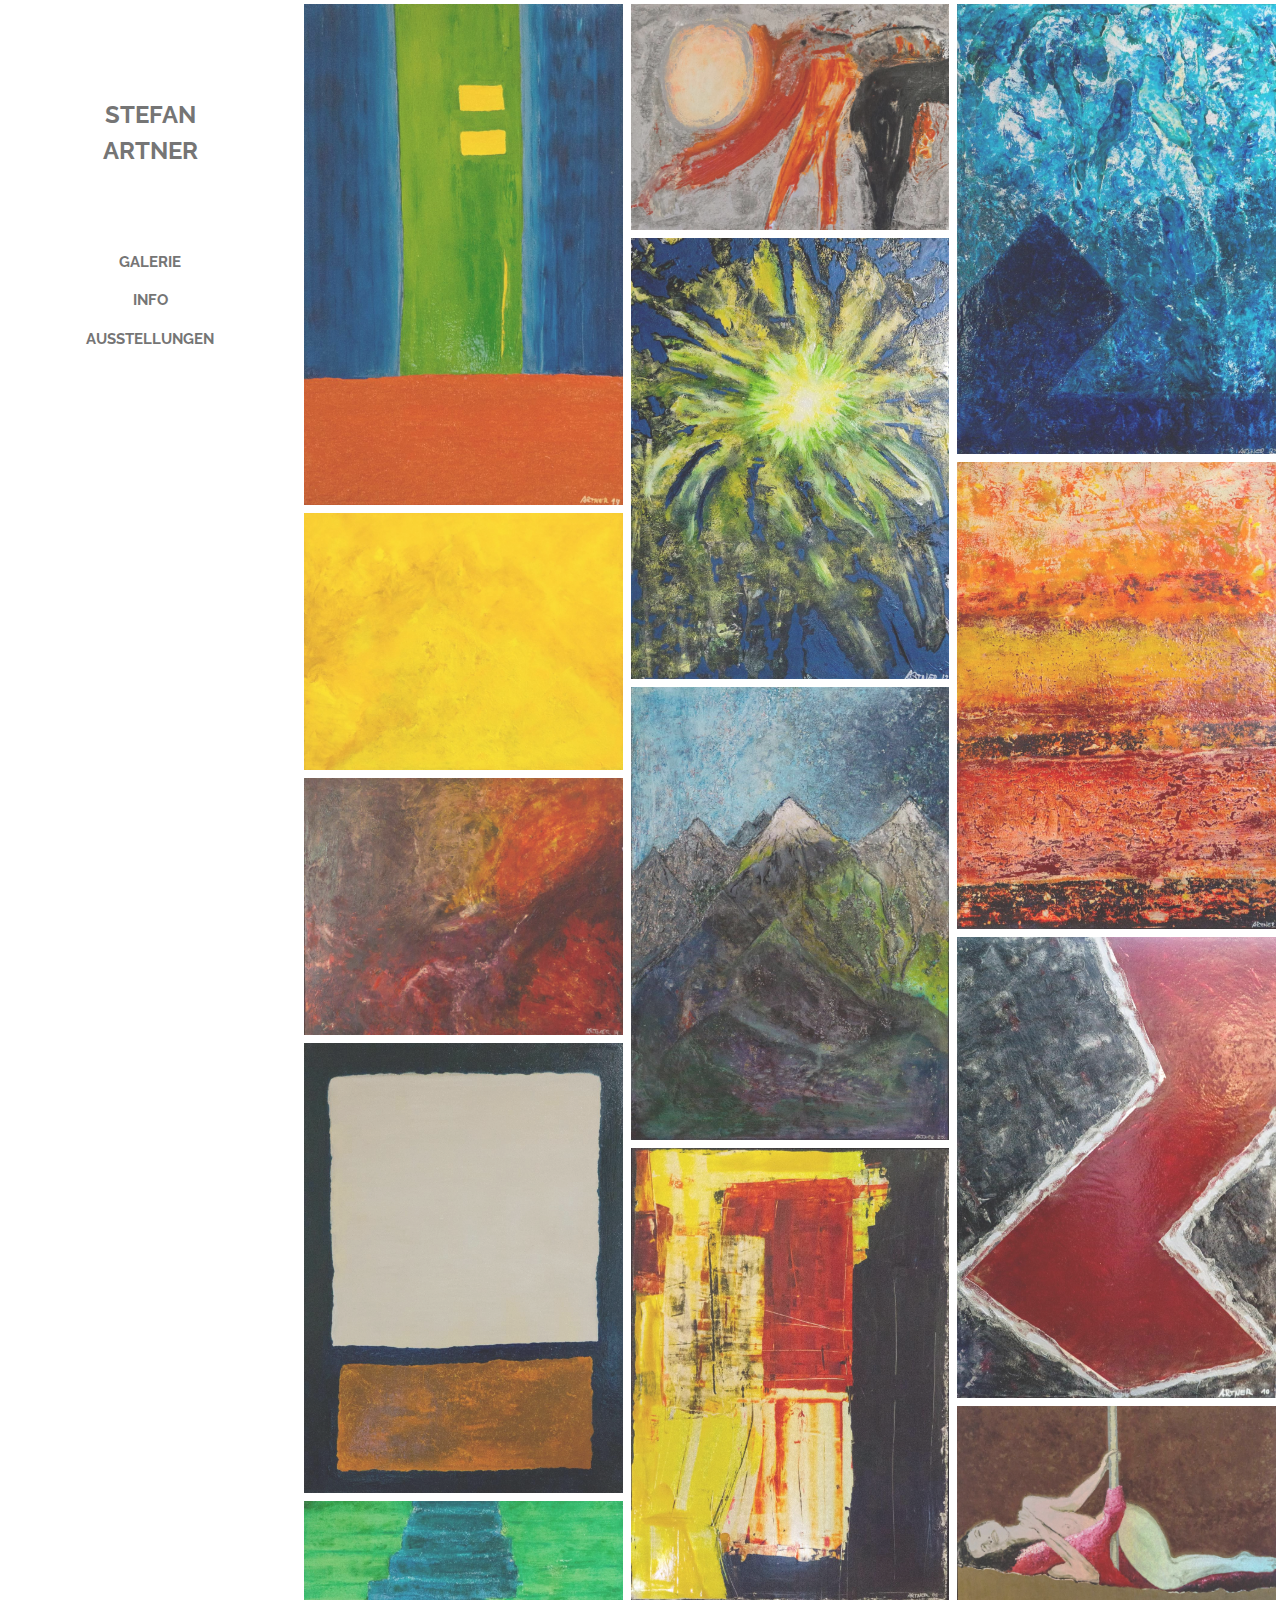
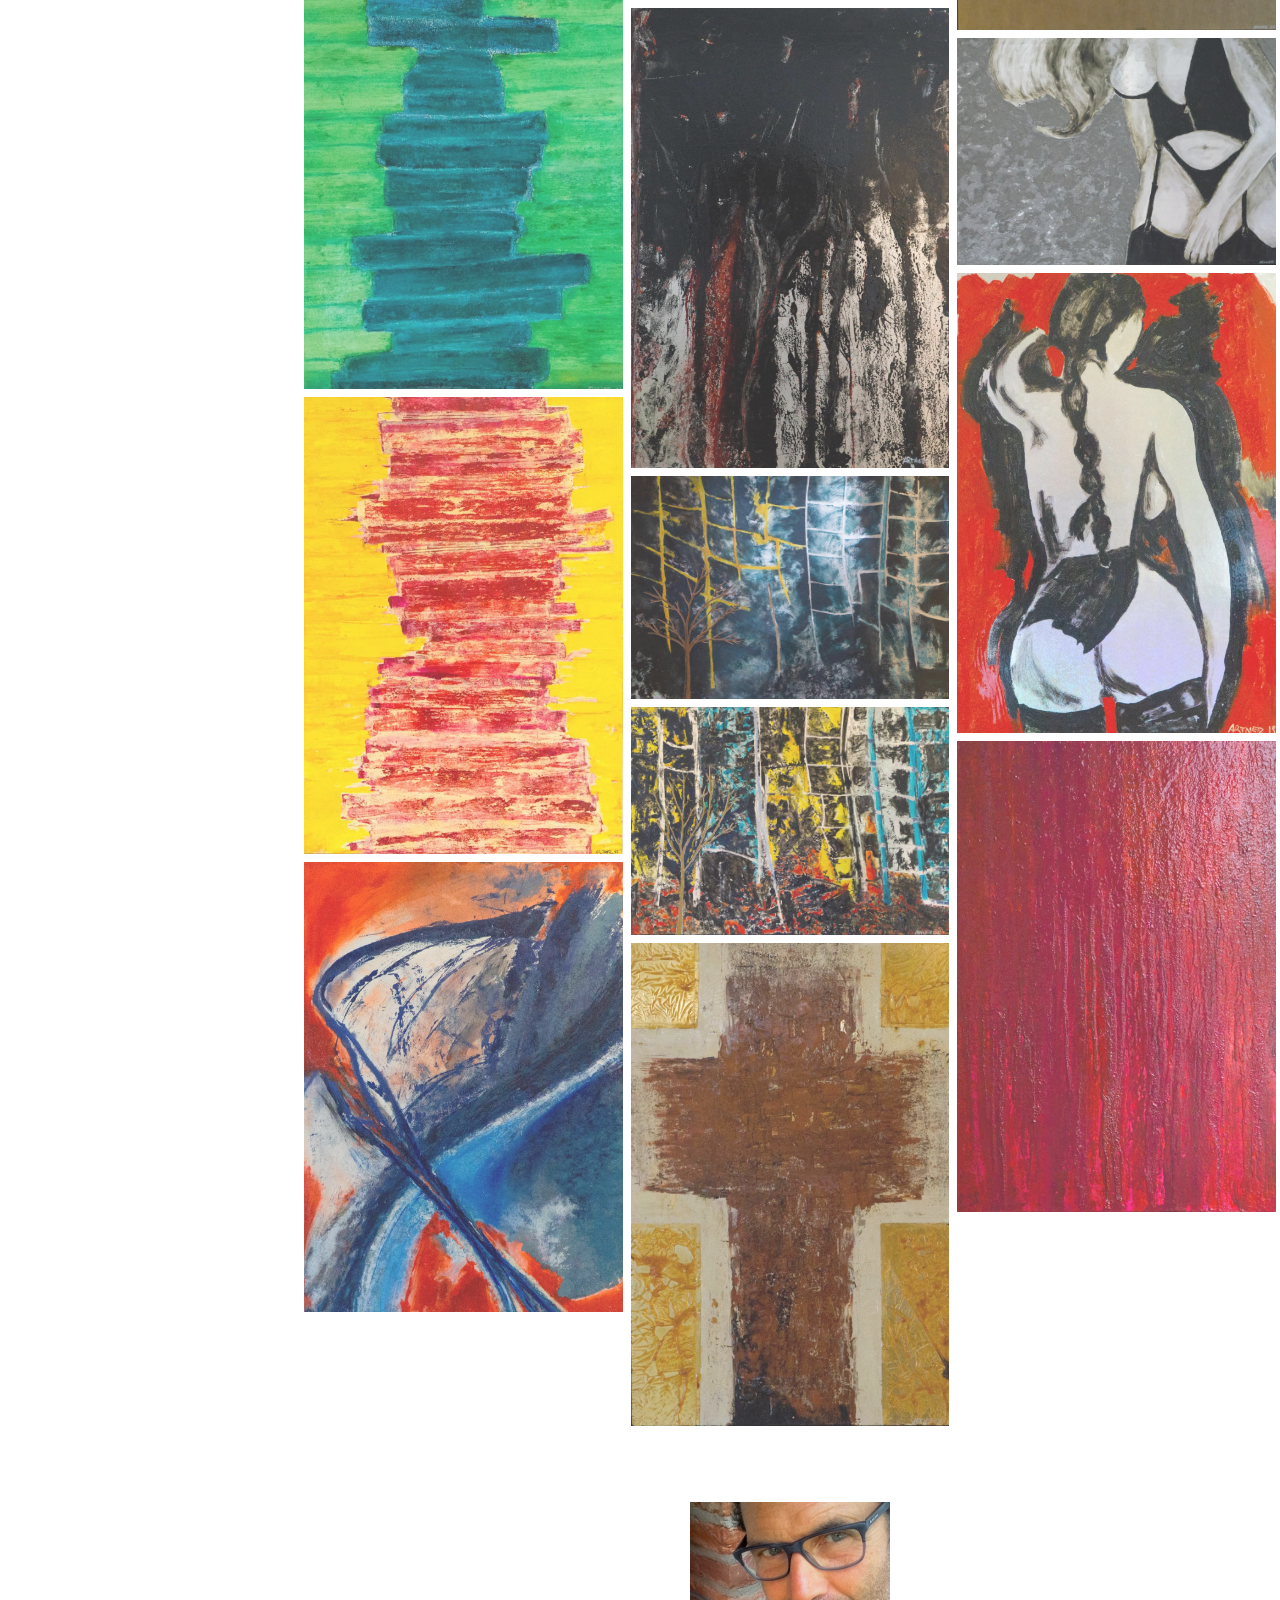
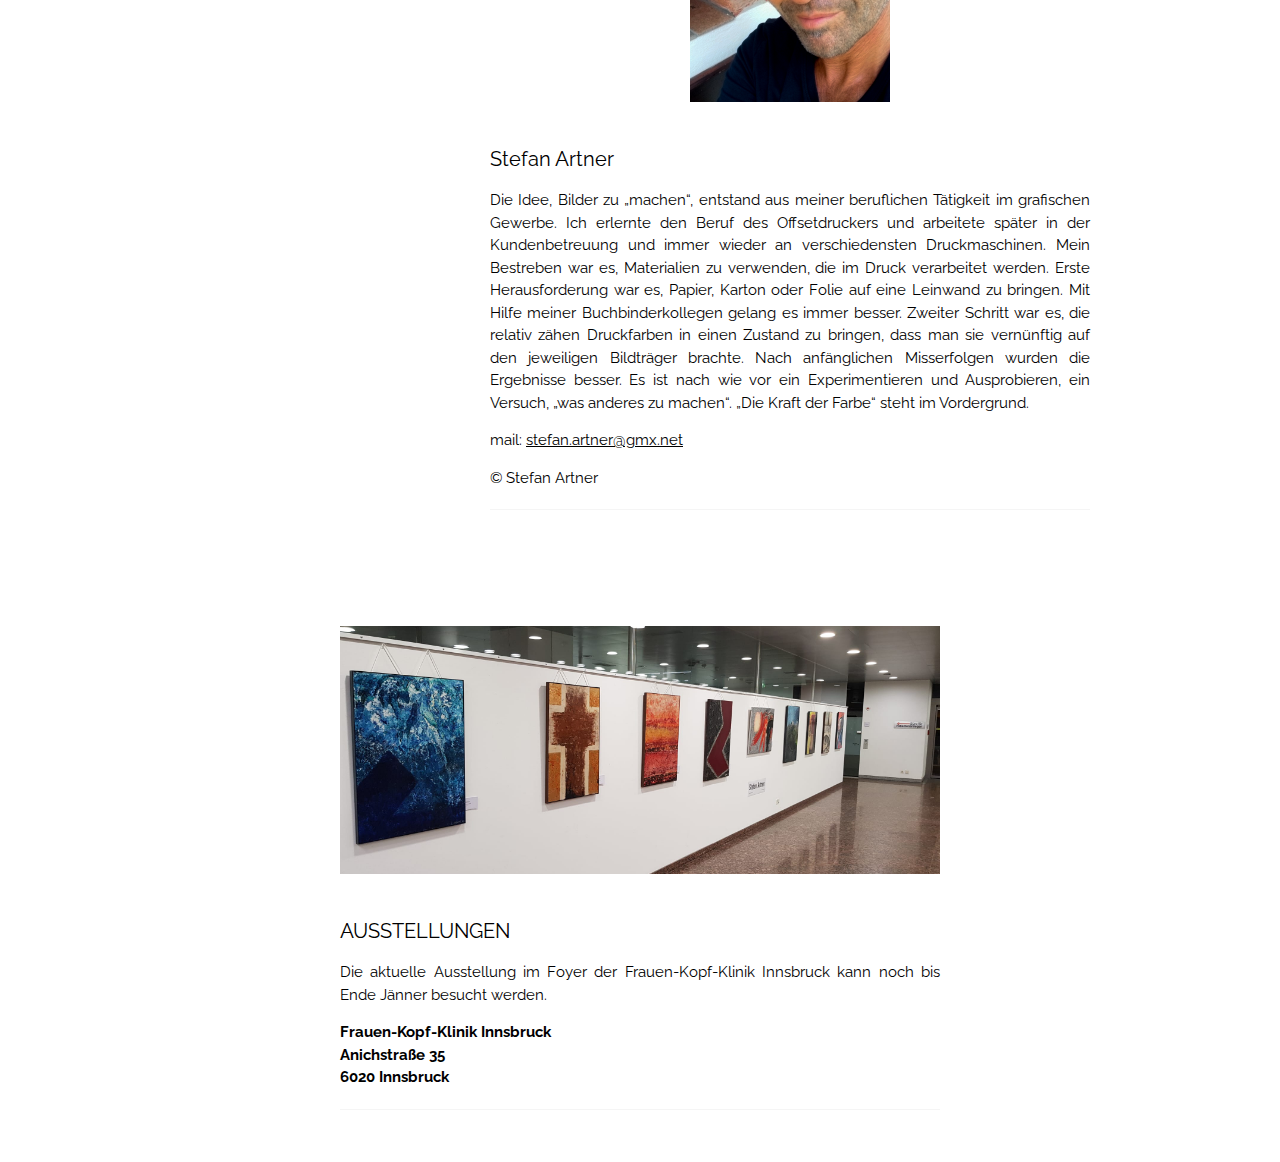
==== commit 800fcbb1: "master" ====
--- a/index.html
+++ b/index.html
@@ -19,6 +19,7 @@
   <h3 class="w3-padding-64 w3-center"><b>STEFAN<br>ARTNER</b></h3>
   <a href="#" onclick="w3_close()" class="w3-bar-item w3-button">GALERIE</a> 
   <a href="#info" onclick="w3_close()" class="w3-bar-item w3-button">INFO</a> 
+  <a href="#exhibition" onclick="w3_close()" class="w3-bar-item w3-button">AUSSTELLUNGEN</a> 
 </nav>
 <!-- Top menu on small screens -->
 <header class="w3-container w3-top w3-hide-large w3-white w3-xlarge w3-padding-16">
@@ -80,7 +81,7 @@
 
   <!-- Info section -->
   <div class="w3-container w3-white w3-center w3-text-black w3-padding-32" id="info">
-    <img src="profile.png" alt=" " class="w3-image w3-padding-32" width="200" height="650">
+    <img src="images/profile.png" alt=" " class="w3-image w3-padding-32" width="200" height="650">
     <div class="w3-content w3-justify" style="max-width:600px">
       <h4>Stefan Artner</h4>
       <p>Die Idee, Bilder zu „machen“, entstand aus meiner beruflichen Tätigkeit im grafischen Gewerbe. Ich erlernte den Beruf des Offsetdruckers und arbeitete später in der Kundenbetreuung und immer wieder an verschiedensten Druckmaschinen. Mein Bestreben war es, Materialien zu verwenden, die im Druck verarbeitet werden. Erste Herausforderung war es, Papier, Karton oder Folie auf eine Leinwand zu bringen. Mit Hilfe meiner Buchbinderkollegen gelang es immer besser. Zweiter Schritt war es, die relativ zähen Druckfarben in einen Zustand zu bringen, dass man sie vernünftig auf den jeweiligen Bildträger brachte. Nach anfänglichen Misserfolgen wurden die Ergebnisse besser. Es ist nach wie vor ein Experimentieren und Ausprobieren, ein Versuch, „was anderes zu machen“. „Die Kraft der Farbe“ steht im Vordergrund.
@@ -89,8 +90,22 @@
       </p>
       <p>&copy; Stefan Artner</p>
       <hr class="w3-opacity">
+      </div>
+    </div>
+  </div>
 
-        
+  <!-- Exhibition section -->
+  <div class="w3-container w3-white w3-center w3-text-black w3-padding-32" id="exhibition">
+    <img src="images/exhibit_1.jpg" alt=" " class="w3-image w3-padding-32" width="600" height="650">
+    <div class="w3-content w3-justify" style="max-width:600px">
+      <h4>AUSSTELLUNGEN</h4>
+      <p>Die aktuelle Ausstellung im Foyer der Frauen-Kopf-Klinik Innsbruck kann noch bis Ende Jänner besucht werden.
+      </p>
+      <p><b>Frauen-Kopf-Klinik Innsbruck</br>
+	 Anichstraße 35</br>
+	 6020 Innsbruck</b>
+      </p>
+      <hr class="w3-opacity">
       </div>
     </div>
   </div>
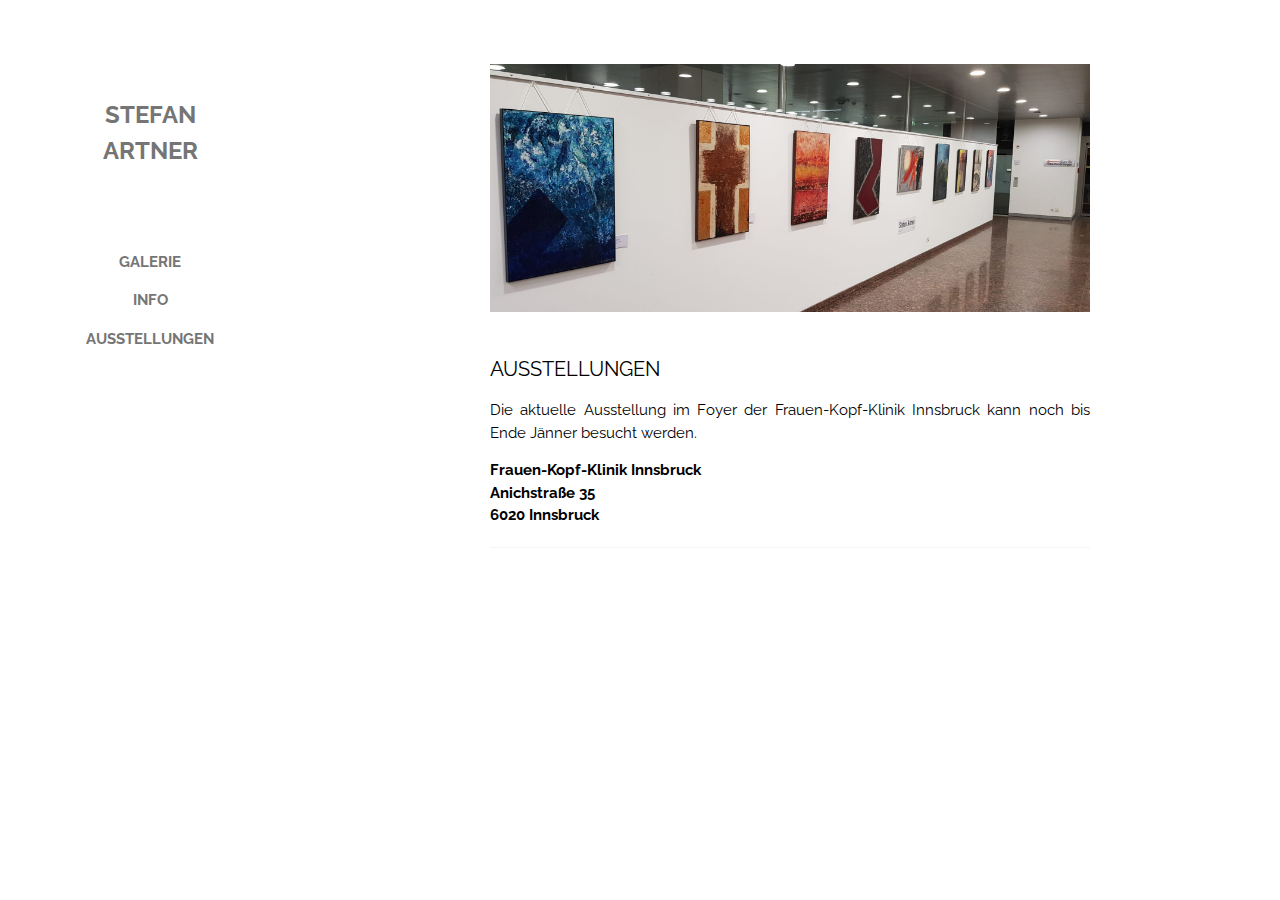
==== commit e81420ef: "master" ====
--- a/index.html
+++ b/index.html
@@ -16,10 +16,10 @@
 
 <!-- Sidebar/menu -->
 <nav class="w3-sidebar w3-bar-block w3-white w3-animate-left w3-text-grey w3-collapse w3-top w3-center" style="z-index:3;width:300px;font-weight:bold" id="mySidebar"><br>
-  <h3 class="w3-padding-64 w3-center"><b>STEFAN<br>ARTNER</b></h3>
-  <a href="#" onclick="w3_close()" class="w3-bar-item w3-button">GALERIE</a> 
-  <a href="#info" onclick="w3_close()" class="w3-bar-item w3-button">INFO</a> 
-  <a href="#exhibition" onclick="w3_close()" class="w3-bar-item w3-button">AUSSTELLUNGEN</a> 
+  <a href="index.html" style="text-decoration:none"><h3 class="w3-padding-64 w3-center"><b>STEFAN<br>ARTNER</b></h3></a>
+  <a href="gallery.html" onclick="w3_close()" class="w3-bar-item w3-button">GALERIE</a> 
+  <a href="info.html" onclick="w3_close()" class="w3-bar-item w3-button">INFO</a> 
+  <a href="#" onclick="w3_close()" class="w3-bar-item w3-button">AUSSTELLUNGEN</a> 
 </nav>
 <!-- Top menu on small screens -->
 <header class="w3-container w3-top w3-hide-large w3-white w3-xlarge w3-padding-16">
@@ -35,64 +35,6 @@
 
   <!-- Push down content on small screens --> 
   <div class="w3-hide-large" style="margin-top:83px"></div>
-  
-  <!-- Photo grid -->
-  <div class="w3-row">
-    <div class="w3-third" style="padding: 4px;">
-      <img src="gallery/12.jpg" style="width:100%" onclick="onClick(this)" loading="lazy" alt="'Leuchtturm'<br>60x92<br>&copy; Stefan Artner">
-     <img src="gallery/2.jpg" style="width:100%" onclick="onClick(this)" loading="lazy" alt="'Da kummt die Sunn'<br>92x112<br>&copy; Stefan Artner">
-      <img src="gallery/1.jpg" style="width:100%" onclick="onClick(this)" loading="lazy" alt="'La Vita'<br>92x112<br>&copy; Stefan Artner">
-      <img src="gallery/8.jpg" style="width:100%" onclick="onClick(this)" loading="lazy" alt="'Die Kraft der Farbe 1'<br>63x88<br>&copy; Stefan Artner">
-      <img src="gallery/14.jpg" style="width:100%" onclick="onClick(this)" loading="lazy" alt="'Jahreszeiten 2'<br>60x92<br>&copy; Stefan Artner">
-      <img src="gallery/13.jpg" style="width:100%" onclick="onClick(this)" loading="lazy" alt="'Jahreszeiten 1'<br>60x86<br>&copy; Stefan Artner">
-      <img src="gallery/9.jpg" style="width:100%" onclick="onClick(this)" loading="lazy" alt="'Fahnenschwinger'<br>64x90<br>&copy; Stefan Artner">
-    </div>
-    
-    <div class="w3-third" style="padding: 4px;">
-      <img src="gallery/11.jpg" style="width:100%" onclick="onClick(this)" loading="lazy" alt="'Schneeballeffekt'<br>70x100<br>&copy; Stefan Artner">
-      <img src="gallery/18.jpg" style="width:100%" onclick="onClick(this)" loading="lazy" alt="'Sirius'<br>63,5x86,5<br>&copy; Stefan Artner">
-      <img src="gallery/7.jpg" style="width:100%" onclick="onClick(this)" loading="lazy" alt="'Osttirol'<br>71x101<br>&copy; Stefan Artner">
-      <img src="gallery/10.jpg" style="width:100%" onclick="onClick(this)" loading="lazy" alt="'Das Erste'<br>61x86<br>&copy; Stefan Artner">
-      <img src="gallery/19.jpg" style="width:100%" onclick="onClick(this)" loading="lazy" alt="'Keine Angst'<br>70x100<br>&copy; Stefan Artner">
-      <img src="gallery/15 a.jpg" style="width:100%" onclick="onClick(this)" loading="lazy" alt="'Mariupol a.m.'<br>63x88<br>&copy; Stefan Artner">
-      <img src="gallery/15.jpg" style="width:100%" onclick="onClick(this)" loading="lazy" alt="'Mariupol a.m.'<br>63x88<br>&copy; Stefan Artner">
-      <img src="gallery/4.jpg" style="width:100%" onclick="onClick(this)" loading="lazy" alt="'Kreuzung'<br>60x91<br>&copy; Stefan Artner">
-    </div>
- 
-    <div class="w3-third" style="padding: 4px;">
-      <img src="gallery/3.jpg" style="width:100%" onclick="onClick(this)" loading="lazy" alt="'Wettlauf'<br>63x88<br>&copy; Stefan Artner">
-      <img src="gallery/6.jpg" style="width:100%" onclick="onClick(this)" loading="lazy" alt="'Flirren'<br>66x92<br>&copy; Stefan Artner">
-      <img src="gallery/5.jpg" style="width:100%" onclick="onClick(this)" loading="lazy" alt="'Der Weg'<br>70x101<br>&copy; Stefan Artner">
-      <img src="gallery/16.jpg" style="width:100%" onclick="onClick(this)" loading="lazy" alt="'Lilith'<br>64x90<br>&copy; Stefan Artner">
-      <img src="gallery/16 a.jpg" style="width:100%" onclick="onClick(this)" loading="lazy" alt="'Runa'<br>64x90<br>&copy; Stefan Artner">
-      <img src="gallery/17.jpg" style="width:100%" onclick="onClick(this)" loading="lazy" alt="'Ophelia'<br>64x92<br>&copy; Stefan Artner">
-      <img src="gallery/20.jpg" style="width:100%" onclick="onClick(this)" loading="lazy" alt="'Vorhang fällt'<br>69x98<br>&copy; Stefan Artner">
-    </div>
-  </div>
-  
-  <!-- Modal for full size images on click-->
-  <div id="modal01" class="w3-modal w3-black" style="padding-top:0" onclick="this.style.display='none'">
-    <span class="w3-button w3-black w3-xlarge w3-display-topright">×</span>
-    <div class="w3-modal-content w3-animate-zoom w3-center w3-transparent w3-padding-64">
-      <img id="img01" class="w3-image">
-      <p id="caption"></p>
-    </div>
-  </div>
-
-  <!-- Info section -->
-  <div class="w3-container w3-white w3-center w3-text-black w3-padding-32" id="info">
-    <img src="images/profile.png" alt=" " class="w3-image w3-padding-32" width="200" height="650">
-    <div class="w3-content w3-justify" style="max-width:600px">
-      <h4>Stefan Artner</h4>
-      <p>Die Idee, Bilder zu „machen“, entstand aus meiner beruflichen Tätigkeit im grafischen Gewerbe. Ich erlernte den Beruf des Offsetdruckers und arbeitete später in der Kundenbetreuung und immer wieder an verschiedensten Druckmaschinen. Mein Bestreben war es, Materialien zu verwenden, die im Druck verarbeitet werden. Erste Herausforderung war es, Papier, Karton oder Folie auf eine Leinwand zu bringen. Mit Hilfe meiner Buchbinderkollegen gelang es immer besser. Zweiter Schritt war es, die relativ zähen Druckfarben in einen Zustand zu bringen, dass man sie vernünftig auf den jeweiligen Bildträger brachte. Nach anfänglichen Misserfolgen wurden die Ergebnisse besser. Es ist nach wie vor ein Experimentieren und Ausprobieren, ein Versuch, „was anderes zu machen“. „Die Kraft der Farbe“ steht im Vordergrund.
-      </p>
-      <p>mail: <a href= "mailto:stefan.artner@gmx.net">stefan.artner@gmx.net</a></p>
-      </p>
-      <p>&copy; Stefan Artner</p>
-      <hr class="w3-opacity">
-      </div>
-    </div>
-  </div>
 
   <!-- Exhibition section -->
   <div class="w3-container w3-white w3-center w3-text-black w3-padding-32" id="exhibition">
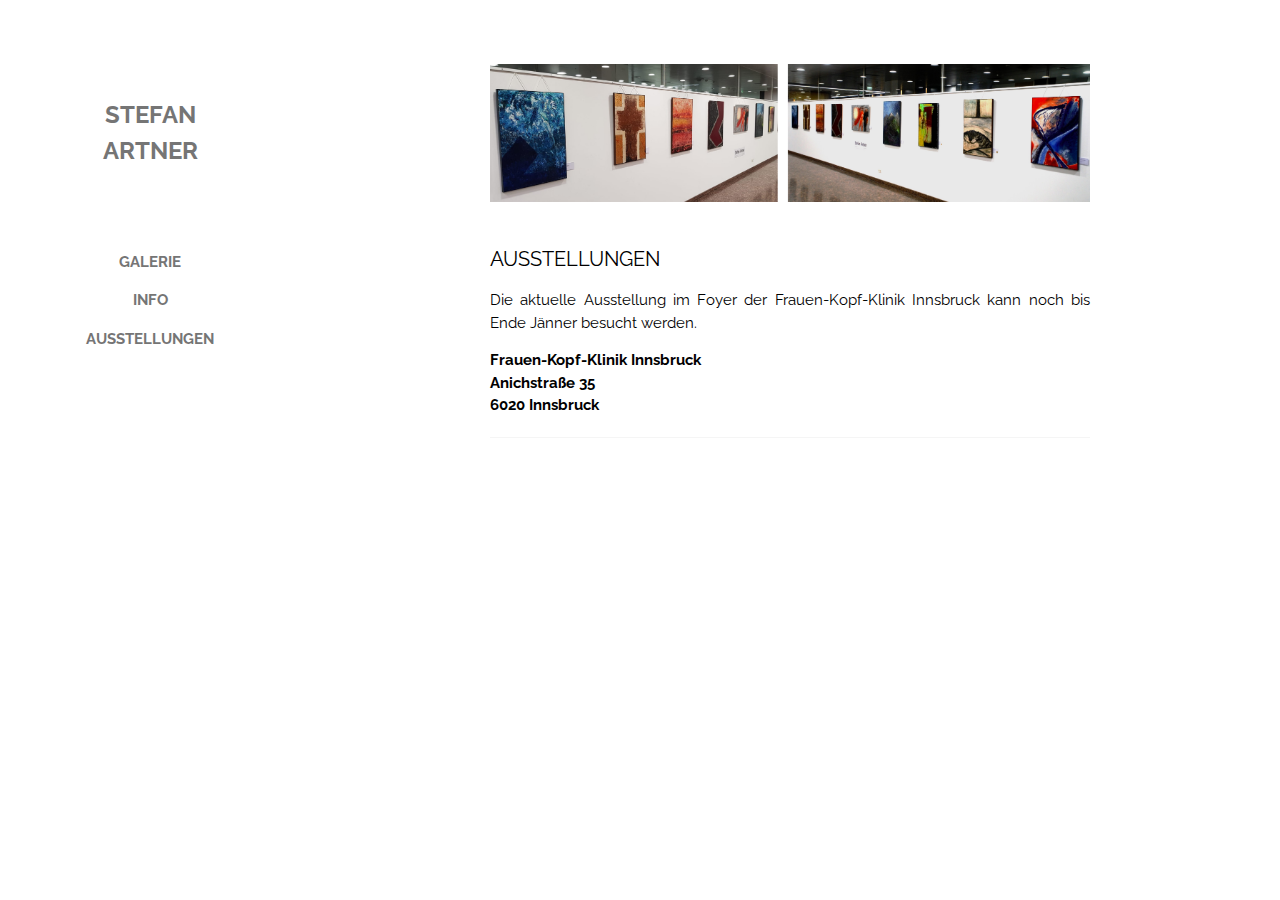
==== commit 11d3ae93: "master" ====
--- a/index.html
+++ b/index.html
@@ -38,7 +38,7 @@
 
   <!-- Exhibition section -->
   <div class="w3-container w3-white w3-center w3-text-black w3-padding-32" id="exhibition">
-    <img src="images/exhibit_1.jpg" alt=" " class="w3-image w3-padding-32" width="600" height="650">
+    <img src="images/exhibit_2.jpg" alt=" " class="w3-image w3-padding-32" width="600" height="650">
     <div class="w3-content w3-justify" style="max-width:600px">
       <h4>AUSSTELLUNGEN</h4>
       <p>Die aktuelle Ausstellung im Foyer der Frauen-Kopf-Klinik Innsbruck kann noch bis Ende Jänner besucht werden.
